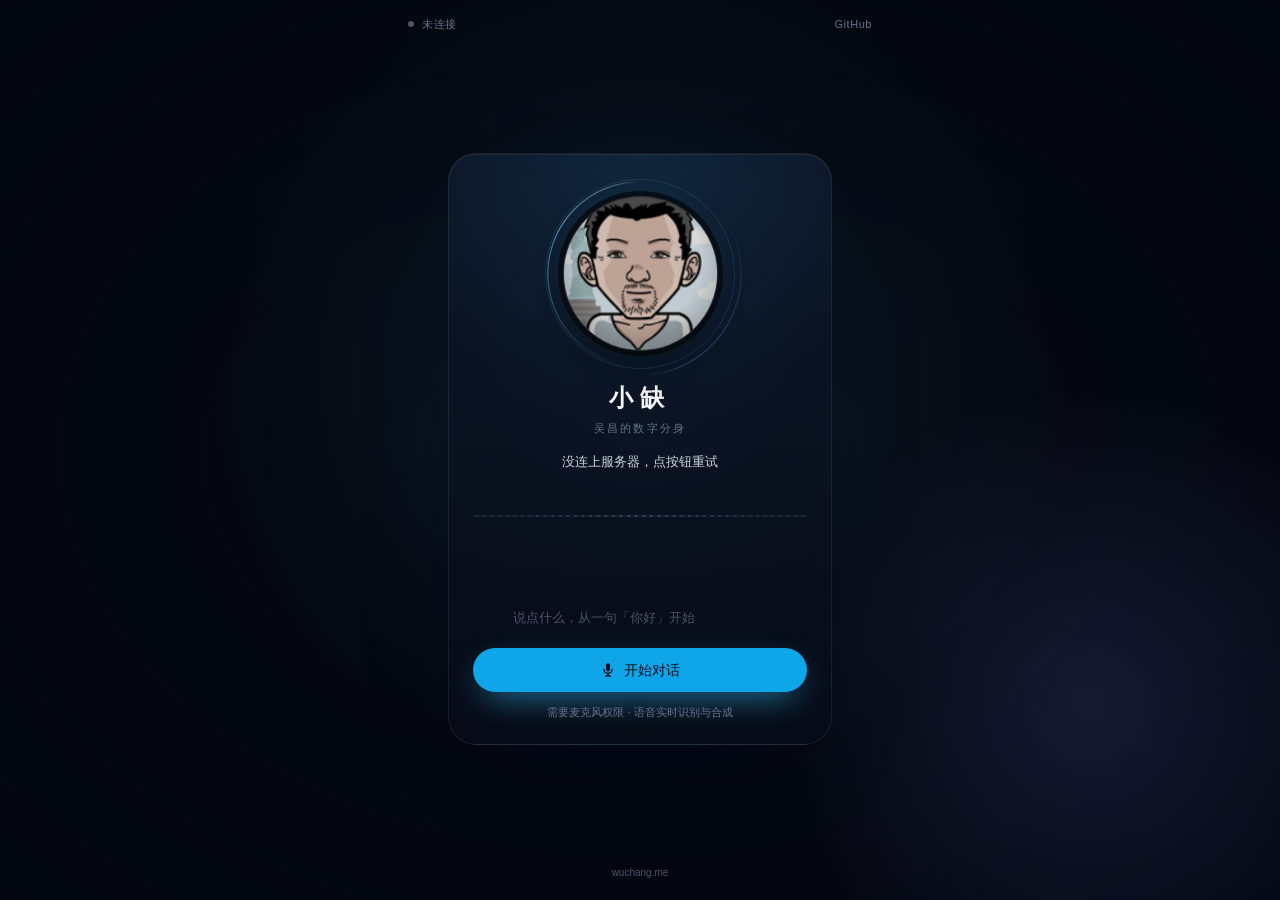
==== index.html @ cbd734ae "feat: 首页改成"数字分身"页（头像 + 波纹 + 持续监听） 按新的定位重做首页：打开就能和我说话，不再有 Live2D、摄像头和设置面板。  - 头像 + 实时波纹：头像外圈随音量呼吸发光，下" ====
<!DOCTYPE html>
<html lang="zh-CN">

<head>
    <meta charset="UTF-8">
    <meta name="viewport" content="width=device-width, initial-scale=1.0, viewport-fit=cover">
    <title>小缺 · 吴昌的数字分身</title>
    <meta name="description" content="吴昌的数字分身小缺：打开网页就能直接说话，实时语音识别 + 大模型 + 语音合成。">
    <meta name="theme-color" content="#05080f">
    <meta name="color-scheme" content="dark">

    <!-- 分享卡片 -->
    <meta property="og:type" content="website">
    <meta property="og:title" content="小缺 · 吴昌的数字分身">
    <meta property="og:description" content="打开就能说话：实时语音识别、大模型回答、克隆音色回复。">
    <meta property="og:image" content="assets/avatar@512.png">

    <link rel="icon" href="favicon.ico">
    <!-- Tailwind（本地编译产物，不依赖 CDN；源样式见 css/twin.src.css） -->
    <link rel="stylesheet" href="css/twin.css?v=1">
</head>

<body class="min-h-dvh overflow-y-auto bg-[#05080f] font-sans text-slate-200 antialiased" data-state="offline">

    <!-- 背景极光 -->
    <div class="aurora" aria-hidden="true">
        <div class="aurora-vignette"></div>
    </div>

    <main class="relative mx-auto flex min-h-dvh w-full max-w-lg flex-col px-5 pb-5 pt-4">

        <!-- 顶栏：连接状态 + 仓库入口 -->
        <header class="flex w-full items-center justify-between px-1 text-[11px] tracking-wider text-slate-500">
            <span class="inline-flex items-center gap-2">
                <span class="pill-dot h-1.5 w-1.5 rounded-full"></span>
                <span id="pillText">未连接</span>
            </span>
            <a href="https://github.com/changwu/wuchang-online" target="_blank" rel="noopener"
                class="transition-colors hover:text-slate-300">GitHub</a>
        </header>

        <!-- 主体 -->
        <div class="flex flex-1 items-center justify-center py-5">
            <section class="card flex w-full max-w-sm flex-col items-center">

                <!-- 头像 + 波纹环 -->
                <div id="stage" class="orb">
                    <div class="orb-halo"></div>
                    <div class="orb-ring orb-ring-a"></div>
                    <div class="orb-ring orb-ring-b"></div>
                    <div class="orb-face">
                        <img id="avatar" src="assets/avatar.png" srcset="assets/avatar.png 1x, assets/avatar@512.png 2x"
                            alt="小缺的头像" width="512" height="512" decoding="async">
                    </div>
                </div>

                <!-- 名字 + 状态 -->
                <div class="mt-5 text-center">
                    <h1 class="text-[1.5rem] font-semibold leading-none tracking-[0.3em] text-slate-50">小缺</h1>
                    <p class="mt-2.5 text-[11px] tracking-[0.2em] text-slate-500">吴昌的数字分身</p>
                    <p id="status" aria-live="polite"
                        class="mt-4 min-h-[1.25rem] text-[13px] leading-5 text-slate-300">点下面的按钮，开始和我说话</p>
                </div>

                <!-- 波纹（实时音量） -->
                <canvas id="wave" class="mt-5 h-12 w-full" aria-hidden="true"></canvas>

                <!-- 最近几轮对话（固定高度，避免对话时页面跳动） -->
                <div id="transcript"
                    class="mt-4 flex h-[4.5rem] w-full flex-col justify-end gap-1.5 overflow-hidden text-[13px] leading-5">
                </div>

                <!-- 主按钮 -->
                <button id="btnMain" type="button" class="btn btn-start mt-5 w-full" aria-pressed="false">
                    <svg id="icoMic" class="h-4 w-4" viewBox="0 0 24 24" fill="currentColor" aria-hidden="true">
                        <path
                            d="M12 2a3 3 0 0 1 3 3v6a3 3 0 0 1-6 0V5a3 3 0 0 1 3-3Zm7 9a1 1 0 1 0-2 0 5 5 0 0 1-10 0 1 1 0 1 0-2 0 7 7 0 0 0 6 6.92V20H8.5a1 1 0 0 0 0 2h7a1 1 0 0 0 0-2H13v-2.08A7 7 0 0 0 19 11Z" />
                    </svg>
                    <svg id="icoStop" class="hidden h-4 w-4" viewBox="0 0 24 24" fill="currentColor" aria-hidden="true">
                        <path d="M7 7h10v10H7z" />
                    </svg>
                    <span id="btnLabel">开始对话</span>
                </button>

                <p id="hint" class="mt-3 text-center text-[11px] leading-4 text-slate-500">
                    需要麦克风权限 · 语音实时识别与合成
                </p>
            </section>
        </div>

        <!-- 页脚 -->
        <footer class="flex items-center justify-center gap-2.5 text-[10px] text-slate-600">
            <a id="devLinks" href="diagnostics.html" class="hidden transition-colors hover:text-slate-400">部署自检</a>
            <span id="devSep" class="hidden" aria-hidden="true">·</span>
            <a id="devStandalone" href="standalone/" class="hidden transition-colors hover:text-slate-400">单文件版</a>
            <span id="devSep2" class="hidden" aria-hidden="true">·</span>
            <span>wuchang.me</span>
        </footer>
    </main>

    <noscript>
        <p class="fixed inset-x-0 bottom-0 bg-slate-900 p-3 text-center text-xs text-slate-300">
            这个页面需要 JavaScript 才能使用麦克风。
        </p>
    </noscript>

    <!-- Opus 编解码（小智协议上行/下行都是 Opus） -->
    <script src="js/utils/libopus.js?v=1"></script>
    <!-- 主逻辑 -->
    <script src="js/twin.js?v=1"></script>
</body>

</html>
---- css/twin.css ----
*,:after,:before{--tw-border-spacing-x:0;--tw-border-spacing-y:0;--tw-translate-x:0;--tw-translate-y:0;--tw-rotate:0;--tw-skew-x:0;--tw-skew-y:0;--tw-scale-x:1;--tw-scale-y:1;--tw-pan-x: ;--tw-pan-y: ;--tw-pinch-zoom: ;--tw-scroll-snap-strictness:proximity;--tw-gradient-from-position: ;--tw-gradient-via-position: ;--tw-gradient-to-position: ;--tw-ordinal: ;--tw-slashed-zero: ;--tw-numeric-figure: ;--tw-numeric-spacing: ;--tw-numeric-fraction: ;--tw-ring-inset: ;--tw-ring-offset-width:0px;--tw-ring-offset-color:#fff;--tw-ring-color:rgba(59,130,246,.5);--tw-ring-offset-shadow:0 0 #0000;--tw-ring-shadow:0 0 #0000;--tw-shadow:0 0 #0000;--tw-shadow-colored:0 0 #0000;--tw-blur: ;--tw-brightness: ;--tw-contrast: ;--tw-grayscale: ;--tw-hue-rotate: ;--tw-invert: ;--tw-saturate: ;--tw-sepia: ;--tw-drop-shadow: ;--tw-backdrop-blur: ;--tw-backdrop-brightness: ;--tw-backdrop-contrast: ;--tw-backdrop-grayscale: ;--tw-backdrop-hue-rotate: ;--tw-backdrop-invert: ;--tw-backdrop-opacity: ;--tw-backdrop-saturate: ;--tw-backdrop-sepia: ;--tw-contain-size: ;--tw-contain-layout: ;--tw-contain-paint: ;--tw-contain-style: }::backdrop{--tw-border-spacing-x:0;--tw-border-spacing-y:0;--tw-translate-x:0;--tw-translate-y:0;--tw-rotate:0;--tw-skew-x:0;--tw-skew-y:0;--tw-scale-x:1;--tw-scale-y:1;--tw-pan-x: ;--tw-pan-y: ;--tw-pinch-zoom: ;--tw-scroll-snap-strictness:proximity;--tw-gradient-from-position: ;--tw-gradient-via-position: ;--tw-gradient-to-position: ;--tw-ordinal: ;--tw-slashed-zero: ;--tw-numeric-figure: ;--tw-numeric-spacing: ;--tw-numeric-fraction: ;--tw-ring-inset: ;--tw-ring-offset-width:0px;--tw-ring-offset-color:#fff;--tw-ring-color:rgba(59,130,246,.5);--tw-ring-offset-shadow:0 0 #0000;--tw-ring-shadow:0 0 #0000;--tw-shadow:0 0 #0000;--tw-shadow-colored:0 0 #0000;--tw-blur: ;--tw-brightness: ;--tw-contrast: ;--tw-grayscale: ;--tw-hue-rotate: ;--tw-invert: ;--tw-saturate: ;--tw-sepia: ;--tw-drop-shadow: ;--tw-backdrop-blur: ;--tw-backdrop-brightness: ;--tw-backdrop-contrast: ;--tw-backdrop-grayscale: ;--tw-backdrop-hue-rotate: ;--tw-backdrop-invert: ;--tw-backdrop-opacity: ;--tw-backdrop-saturate: ;--tw-backdrop-sepia: ;--tw-contain-size: ;--tw-contain-layout: ;--tw-contain-paint: ;--tw-contain-style: }

/*! tailwindcss v3.4.17 | MIT License | https://tailwindcss.com*/*,:after,:before{box-sizing:border-box;border:0 solid #e5e7eb}:after,:before{--tw-content:""}:host,html{line-height:1.5;-webkit-text-size-adjust:100%;-moz-tab-size:4;-o-tab-size:4;tab-size:4;font-family:-apple-system,BlinkMacSystemFont,Segoe UI,Roboto,PingFang SC,Hiragino Sans GB,Microsoft YaHei,Noto Sans SC,sans-serif;font-feature-settings:normal;font-variation-settings:normal;-webkit-tap-highlight-color:transparent}body{margin:0;line-height:inherit}hr{height:0;color:inherit;border-top-width:1px}abbr:where([title]){-webkit-text-decoration:underline dotted;text-decoration:underline dotted}h1,h2,h3,h4,h5,h6{font-size:inherit;font-weight:inherit}a{color:inherit;text-decoration:inherit}b,strong{font-weight:bolder}code,kbd,pre,samp{font-family:ui-monospace,SFMono-Regular,Menlo,Monaco,Consolas,Liberation Mono,Courier New,monospace;font-feature-settings:normal;font-variation-settings:normal;font-size:1em}small{font-size:80%}sub,sup{font-size:75%;line-height:0;position:relative;vertical-align:baseline}sub{bottom:-.25em}sup{top:-.5em}table{text-indent:0;border-color:inherit;border-collapse:collapse}button,input,optgroup,select,textarea{font-family:inherit;font-feature-settings:inherit;font-variation-settings:inherit;font-size:100%;font-weight:inherit;line-height:inherit;letter-spacing:inherit;color:inherit;margin:0;padding:0}button,select{text-transform:none}button,input:where([type=button]),input:where([type=reset]),input:where([type=submit]){-webkit-appearance:button;background-color:transparent;background-image:none}:-moz-focusring{outline:auto}:-moz-ui-invalid{box-shadow:none}progress{vertical-align:baseline}::-webkit-inner-spin-button,::-webkit-outer-spin-button{height:auto}[type=search]{-webkit-appearance:textfield;outline-offset:-2px}::-webkit-search-decoration{-webkit-appearance:none}::-webkit-file-upload-button{-webkit-appearance:button;font:inherit}summary{display:list-item}blockquote,dd,dl,figure,h1,h2,h3,h4,h5,h6,hr,p,pre{margin:0}fieldset{margin:0}fieldset,legend{padding:0}menu,ol,ul{list-style:none;margin:0;padding:0}dialog{padding:0}textarea{resize:vertical}input::-moz-placeholder,textarea::-moz-placeholder{opacity:1;color:#9ca3af}input::placeholder,textarea::placeholder{opacity:1;color:#9ca3af}[role=button],button{cursor:pointer}:disabled{cursor:default}audio,canvas,embed,iframe,img,object,svg,video{display:block;vertical-align:middle}img,video{max-width:100%;height:auto}[hidden]:where(:not([hidden=until-found])){display:none}.fixed{position:fixed}.relative{position:relative}.inset-x-0{left:0;right:0}.bottom-0{bottom:0}.mx-auto{margin-left:auto;margin-right:auto}.mt-0\.5{margin-top:.125rem}.mt-2\.5{margin-top:.625rem}.mt-3{margin-top:.75rem}.mt-4{margin-top:1rem}.mt-5{margin-top:1.25rem}.line-clamp-2{overflow:hidden;display:-webkit-box;-webkit-box-orient:vertical;-webkit-line-clamp:2}.flex{display:flex}.inline-flex{display:inline-flex}.hidden{display:none}.h-1\.5{height:.375rem}.h-12{height:3rem}.h-4{height:1rem}.h-\[4\.5rem\]{height:4.5rem}.min-h-\[1\.25rem\]{min-height:1.25rem}.min-h-dvh{min-height:100dvh}.w-1\.5{width:.375rem}.w-4{width:1rem}.w-8{width:2rem}.w-full{width:100%}.max-w-lg{max-width:32rem}.max-w-sm{max-width:24rem}.flex-1{flex:1 1 0%}.shrink-0{flex-shrink:0}.resize{resize:both}.flex-col{flex-direction:column}.items-start{align-items:flex-start}.items-center{align-items:center}.justify-end{justify-content:flex-end}.justify-center{justify-content:center}.justify-between{justify-content:space-between}.gap-1\.5{gap:.375rem}.gap-2{gap:.5rem}.gap-2\.5{gap:.625rem}.overflow-hidden{overflow:hidden}.overflow-y-auto{overflow-y:auto}.rounded-full{border-radius:9999px}.bg-\[\#05080f\]{--tw-bg-opacity:1;background-color:rgb(5 8 15/var(--tw-bg-opacity,1))}.bg-slate-900{--tw-bg-opacity:1;background-color:rgb(15 23 42/var(--tw-bg-opacity,1))}.p-3{padding:.75rem}.px-1{padding-left:.25rem;padding-right:.25rem}.px-5{padding-left:1.25rem;padding-right:1.25rem}.py-5{padding-top:1.25rem}.pb-5,.py-5{padding-bottom:1.25rem}.pt-4{padding-top:1rem}.text-center{text-align:center}.font-sans{font-family:-apple-system,BlinkMacSystemFont,Segoe UI,Roboto,PingFang SC,Hiragino Sans GB,Microsoft YaHei,Noto Sans SC,sans-serif}.text-\[1\.5rem\]{font-size:1.5rem}.text-\[10px\]{font-size:10px}.text-\[11px\]{font-size:11px}.text-\[13px\]{font-size:13px}.text-xs{font-size:.75rem;line-height:1rem}.font-semibold{font-weight:600}.leading-4{line-height:1rem}.leading-5{line-height:1.25rem}.leading-none{line-height:1}.tracking-\[0\.2em\]{letter-spacing:.2em}.tracking-\[0\.3em\]{letter-spacing:.3em}.tracking-wider{letter-spacing:.05em}.tracking-widest{letter-spacing:.1em}.text-sky-300\/70{color:rgba(125,211,252,.7)}.text-sky-50\/90{color:rgba(240,249,255,.9)}.text-slate-200{--tw-text-opacity:1;color:rgb(226 232 240/var(--tw-text-opacity,1))}.text-slate-300{--tw-text-opacity:1;color:rgb(203 213 225/var(--tw-text-opacity,1))}.text-slate-400{--tw-text-opacity:1;color:rgb(148 163 184/var(--tw-text-opacity,1))}.text-slate-50{--tw-text-opacity:1;color:rgb(248 250 252/var(--tw-text-opacity,1))}.text-slate-500{--tw-text-opacity:1;color:rgb(100 116 139/var(--tw-text-opacity,1))}.text-slate-600{--tw-text-opacity:1;color:rgb(71 85 105/var(--tw-text-opacity,1))}.antialiased{-webkit-font-smoothing:antialiased;-moz-osx-font-smoothing:grayscale}.transition-colors{transition-property:color,background-color,border-color,text-decoration-color,fill,stroke;transition-timing-function:cubic-bezier(.4,0,.2,1);transition-duration:.15s}:root{--level:0;color-scheme:dark}body,html{height:100%}body{background-color:#05080f}.aurora{position:fixed;inset:0;z-index:-10;overflow:hidden;pointer-events:none}.aurora:before{content:"";position:absolute;left:50%;top:-30%;width:100vmax;height:100vmax;transform:translateX(-50%);background:radial-gradient(circle closest-side,rgba(56,189,248,.17),rgba(56,189,248,.05) 42%,transparent 68%)}.aurora:after{content:"";position:absolute;right:-25%;bottom:-35%;width:80vmax;height:80vmax;background:radial-gradient(circle closest-side,rgba(129,140,248,.14),transparent 62%)}.aurora-vignette{position:absolute;inset:0;background:radial-gradient(ellipse at center,transparent 0,rgba(3,7,18,.55) 70%,rgba(3,7,18,.9) 100%)}.card{border-radius:1.75rem;padding:1.75rem 1.5rem 1.5rem;border:1px solid hsla(0,0%,100%,.08);background:radial-gradient(120% 70% at 50% 0,rgba(56,189,248,.1),transparent 62%),linear-gradient(180deg,rgba(15,23,42,.72),rgba(7,12,24,.9));box-shadow:0 40px 90px -50px #020617,inset 0 1px 0 hsla(0,0%,100%,.06)}.card,.orb{position:relative}.orb{display:grid;place-items:center;width:clamp(7rem,22vh,11.5rem);aspect-ratio:1;flex:none}.orb-halo{position:absolute;inset:-30%;pointer-events:none;background:radial-gradient(circle closest-side,rgba(56,189,248,.45),rgba(56,189,248,.12) 52%,transparent 72%);filter:blur(20px);opacity:calc(.34 + var(--level)*.55);transform:scale(calc(.9 + var(--level)*.24));transition:opacity .25s linear,transform .25s linear}.orb-face,.orb-halo{border-radius:9999px}.orb-face{position:relative;width:84%;aspect-ratio:1;overflow:hidden;border:1px solid hsla(0,0%,100%,.16);background:#0b1424;box-shadow:0 0 0 5px rgba(5,8,15,.75),0 18px 50px -14px rgba(2,6,23,.95),0 0 calc(30px + var(--level)*80px) calc(var(--level)*8px) rgba(56,189,248,calc(.12 + var(--level)*.32));transform:scale(calc(1 + var(--level)*.045));transition:transform .12s linear,box-shadow .25s linear}.orb-face img{display:block;width:100%;height:100%;-o-object-fit:cover;object-fit:cover;-webkit-user-select:none;-moz-user-select:none;user-select:none;-webkit-user-drag:none}.orb-face:after{content:"";inset:0;background:radial-gradient(circle at 50% 42%,transparent 52%,rgba(5,8,15,.42) 100%)}.orb-face:after,.orb-ring{position:absolute;border-radius:9999px;pointer-events:none}.orb-ring{-webkit-mask:radial-gradient(farthest-side,transparent calc(100% - 2px),#000 calc(100% - 1px));mask:radial-gradient(farthest-side,transparent calc(100% - 2px),#000 calc(100% - 1px))}.orb-ring-a{inset:-1px;background:conic-gradient(from 0deg,transparent 0 52%,rgba(125,211,252,.95) 84%,rgba(186,230,253,.5) 96%,transparent 100%);opacity:.62;animation:orb-spin 9s linear infinite}.orb-ring-b{inset:-.65rem;background:conic-gradient(from 180deg,transparent 0 64%,rgba(129,140,248,.85) 92%,transparent 100%);opacity:.4;animation:orb-spin 16s linear infinite reverse}.orb:after{content:"";position:absolute;inset:-3px;border-radius:9999px;border:1px solid rgba(125,211,252,.12);pointer-events:none}@keyframes orb-spin{to{transform:rotate(1turn)}}body[data-state=offline] .orb-face{filter:grayscale(.35) brightness(.85)}body[data-state=offline] .orb-halo{opacity:.12}body[data-state=connecting] .orb-ring-a{animation-duration:1.5s;opacity:.9}body[data-state=connecting] .orb-ring-b{animation-duration:3s;opacity:.5}body[data-state=ready] .orb-ring-a{animation-duration:14s}body[data-state=listening] .orb-ring-a{animation-duration:12s;opacity:.6}body[data-state=hearing] .orb-ring-a{animation-duration:3.2s;opacity:.95}body[data-state=thinking] .orb-ring-a{animation-duration:1.1s;opacity:.95}body[data-state=thinking] .orb-ring-b{animation-duration:2.4s;opacity:.6}body[data-state=talking] .orb-ring-a{animation-duration:2.4s;opacity:1}body[data-state=talking] .orb-ring-b{animation-duration:6s;opacity:.5}body[data-state=error] .orb-ring-a,body[data-state=error] .orb-ring-b{opacity:.15}.pill-dot{background-color:#475569;transition:background-color .3s}body[data-state=connecting] .pill-dot{background-color:#fbbf24;animation:pill-blink 1.2s ease-in-out infinite}body[data-state=hearing] .pill-dot,body[data-state=listening] .pill-dot,body[data-state=ready] .pill-dot,body[data-state=talking] .pill-dot{background-color:#34d399}body[data-state=thinking] .pill-dot{background-color:#38bdf8;animation:pill-blink 1s ease-in-out infinite}body[data-state=error] .pill-dot{background-color:#f87171}@keyframes pill-blink{50%{opacity:.25}}.btn{display:inline-flex;-webkit-user-select:none;-moz-user-select:none;user-select:none;align-items:center;justify-content:center;gap:.5rem;border-radius:9999px;padding:.75rem 1.75rem;font-size:.875rem;line-height:1.25rem;font-weight:500;transition-property:color,background-color,border-color,text-decoration-color,fill,stroke,opacity,box-shadow,transform,filter,-webkit-backdrop-filter;transition-property:color,background-color,border-color,text-decoration-color,fill,stroke,opacity,box-shadow,transform,filter,backdrop-filter;transition-property:color,background-color,border-color,text-decoration-color,fill,stroke,opacity,box-shadow,transform,filter,backdrop-filter,-webkit-backdrop-filter;transition-timing-function:cubic-bezier(.4,0,.2,1);transition-duration:.15s}.btn:focus-visible{outline:2px solid rgba(56,189,248,.9);outline-offset:3px}.btn[disabled]{opacity:.45;pointer-events:none}.btn-start{background:#0ea5e9;color:#041020;box-shadow:0 12px 34px -12px rgba(56,189,248,.85)}.btn-start:hover{background:#38bdf8}.btn-start:active{transform:scale(.97)}.btn-end{background:hsla(0,0%,100%,.05);color:#cbd5e1;box-shadow:inset 0 0 0 1px hsla(0,0%,100%,.14)}.btn-end:hover{background:hsla(0,0%,100%,.1);color:#fff}.btn-end:active{transform:scale(.97)}.t-row{animation:row-in .3s cubic-bezier(.22,.61,.36,1) both}@keyframes row-in{0%{opacity:0;transform:translateY(6px)}to{opacity:1;transform:none}}.wrap-any{overflow-wrap:anywhere}#wave{display:block;touch-action:none}#debug-panel{position:fixed;bottom:.75rem;left:.75rem;z-index:50;max-height:10rem;width:min(28rem,calc(100vw - 1.5rem));overflow:auto;border-radius:.5rem;background-color:rgba(2,6,23,.85);padding:.5rem;font-family:ui-monospace,SFMono-Regular,Menlo,Monaco,Consolas,Liberation Mono,Courier New,monospace;font-size:10px;line-height:1rem;--tw-text-opacity:1;color:rgb(148 163 184/var(--tw-text-opacity,1));--tw-ring-offset-shadow:var(--tw-ring-inset) 0 0 0 var(--tw-ring-offset-width) var(--tw-ring-offset-color);--tw-ring-shadow:var(--tw-ring-inset) 0 0 0 calc(1px + var(--tw-ring-offset-width)) var(--tw-ring-color);box-shadow:var(--tw-ring-offset-shadow),var(--tw-ring-shadow),var(--tw-shadow,0 0 #0000);--tw-ring-color:hsla(0,0%,100%,.1)}@media (prefers-reduced-motion:reduce){.orb-face,.orb-halo,.orb-ring-a,.orb-ring-b,.pill-dot,.t-row{animation:none!important;transition:none!important}}.hover\:text-slate-300:hover{--tw-text-opacity:1;color:rgb(203 213 225/var(--tw-text-opacity,1))}.hover\:text-slate-400:hover{--tw-text-opacity:1;color:rgb(148 163 184/var(--tw-text-opacity,1))}
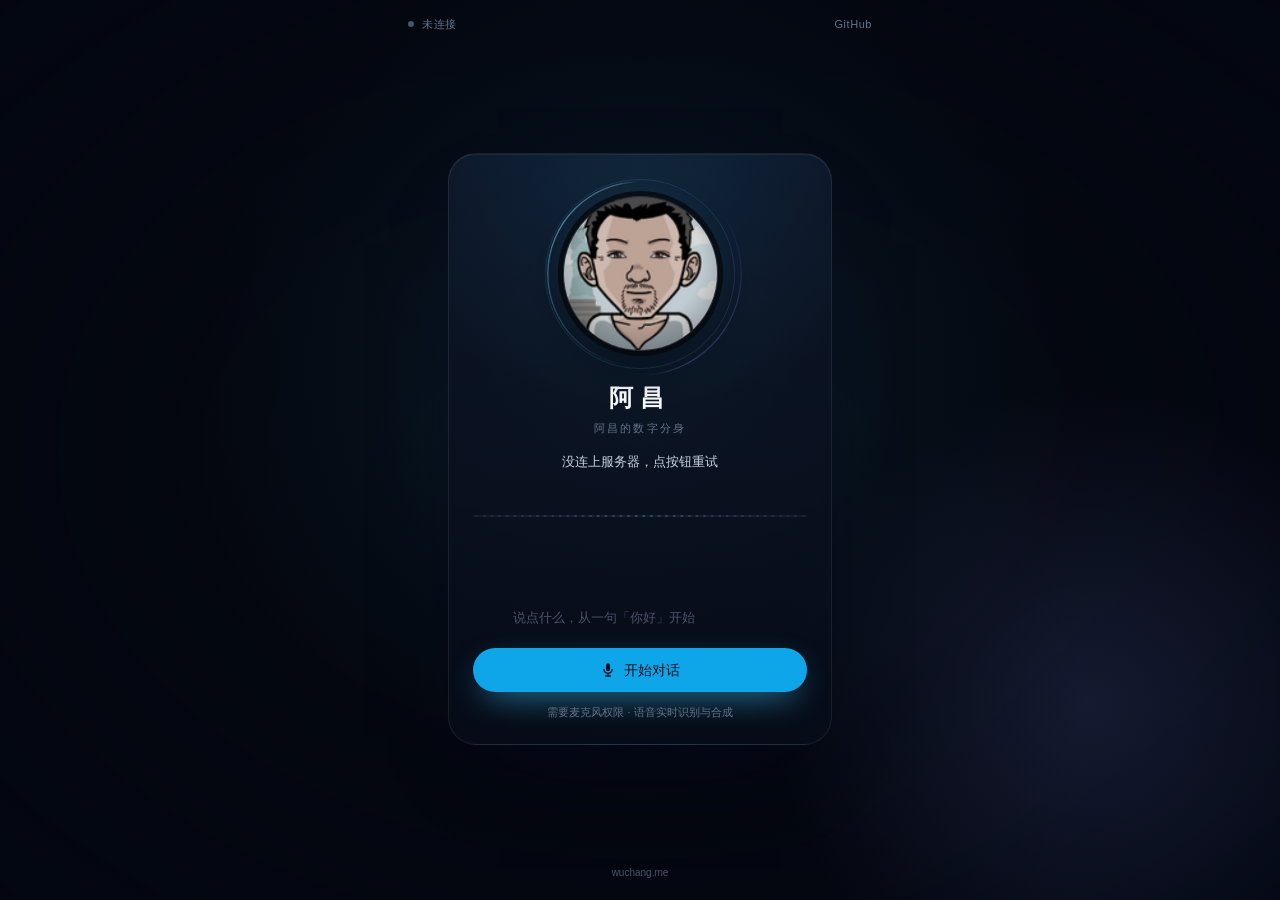
==== commit 50d4e8c1: "refactor: 站点改名为「阿昌」，不再出现真实姓名 - 首页标题/副标题/头像 alt/分享卡片统一成「阿昌」（原来是「小缺 · 吴昌的数字分身」） - 去掉页面里的真实姓名，只用「阿昌」 - " ====
--- a/index.html
+++ b/index.html
@@ -4,14 +4,14 @@
 <head>
     <meta charset="UTF-8">
     <meta name="viewport" content="width=device-width, initial-scale=1.0, viewport-fit=cover">
-    <title>小缺 · 吴昌的数字分身</title>
-    <meta name="description" content="吴昌的数字分身小缺：打开网页就能直接说话，实时语音识别 + 大模型 + 语音合成。">
+    <title>阿昌 · 数字分身</title>
+    <meta name="description" content="阿昌的数字分身：打开网页就能直接说话，实时语音识别 + 大模型 + 语音合成。">
     <meta name="theme-color" content="#05080f">
     <meta name="color-scheme" content="dark">
 
     <!-- 分享卡片 -->
     <meta property="og:type" content="website">
-    <meta property="og:title" content="小缺 · 吴昌的数字分身">
+    <meta property="og:title" content="阿昌 · 数字分身">
     <meta property="og:description" content="打开就能说话：实时语音识别、大模型回答、克隆音色回复。">
     <meta property="og:image" content="assets/avatar@512.png">
 
@@ -50,14 +50,14 @@
                     <div class="orb-ring orb-ring-b"></div>
                     <div class="orb-face">
                         <img id="avatar" src="assets/avatar.png" srcset="assets/avatar.png 1x, assets/avatar@512.png 2x"
-                            alt="小缺的头像" width="512" height="512" decoding="async">
+                            alt="阿昌的头像" width="512" height="512" decoding="async">
                     </div>
                 </div>
 
                 <!-- 名字 + 状态 -->
                 <div class="mt-5 text-center">
-                    <h1 class="text-[1.5rem] font-semibold leading-none tracking-[0.3em] text-slate-50">小缺</h1>
-                    <p class="mt-2.5 text-[11px] tracking-[0.2em] text-slate-500">吴昌的数字分身</p>
+                    <h1 class="text-[1.5rem] font-semibold leading-none tracking-[0.3em] text-slate-50">阿昌</h1>
+                    <p class="mt-2.5 text-[11px] tracking-[0.2em] text-slate-500">阿昌的数字分身</p>
                     <p id="status" aria-live="polite"
                         class="mt-4 min-h-[1.25rem] text-[13px] leading-5 text-slate-300">点下面的按钮，开始和我说话</p>
                 </div>
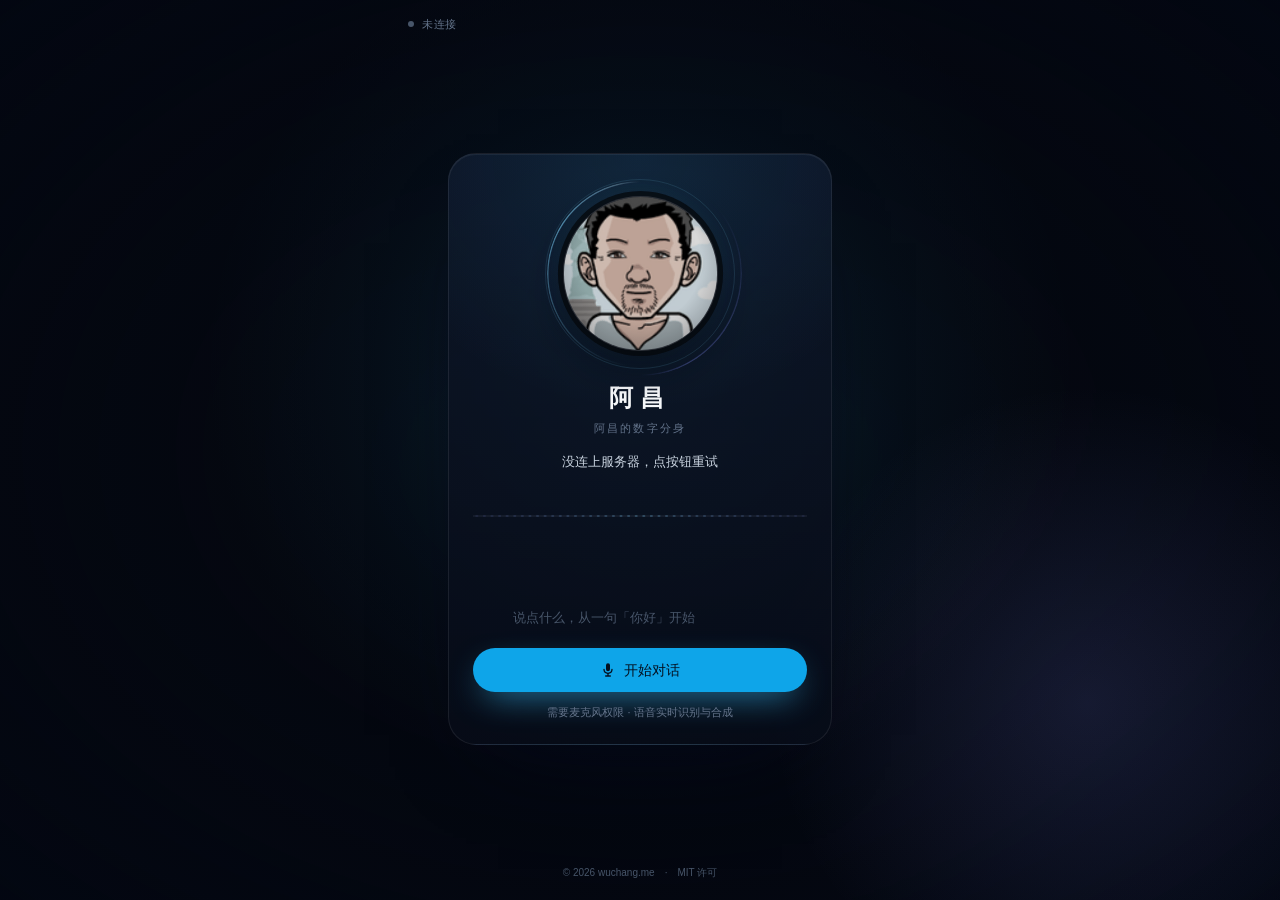
==== commit bbbd5047: "style(index): 去掉右上角 GitHub 入口，页脚加版权与许可信息 - 顶栏只保留连接状态，不再暴露仓库地址 - 页脚由「wuchang.me」改为「© 2026 wuchang.me " ====
--- a/index.html
+++ b/index.html
@@ -29,14 +29,12 @@
 
     <main class="relative mx-auto flex min-h-dvh w-full max-w-lg flex-col px-5 pb-5 pt-4">
 
-        <!-- 顶栏：连接状态 + 仓库入口 -->
+        <!-- 顶栏：连接状态 -->
         <header class="flex w-full items-center justify-between px-1 text-[11px] tracking-wider text-slate-500">
             <span class="inline-flex items-center gap-2">
                 <span class="pill-dot h-1.5 w-1.5 rounded-full"></span>
                 <span id="pillText">未连接</span>
             </span>
-            <a href="https://github.com/changwu/wuchang-online" target="_blank" rel="noopener"
-                class="transition-colors hover:text-slate-300">GitHub</a>
         </header>
 
         <!-- 主体 -->
@@ -88,13 +86,15 @@
             </section>
         </div>
 
-        <!-- 页脚 -->
+        <!-- 页脚：版权与许可（上游归属见 NOTICE.md） -->
         <footer class="flex items-center justify-center gap-2.5 text-[10px] text-slate-600">
             <a id="devLinks" href="diagnostics.html" class="hidden transition-colors hover:text-slate-400">部署自检</a>
             <span id="devSep" class="hidden" aria-hidden="true">·</span>
             <a id="devStandalone" href="standalone/" class="hidden transition-colors hover:text-slate-400">单文件版</a>
             <span id="devSep2" class="hidden" aria-hidden="true">·</span>
-            <span>wuchang.me</span>
+            <span>&copy; 2026 wuchang.me</span>
+            <span aria-hidden="true">·</span>
+            <span>MIT 许可</span>
         </footer>
     </main>
 
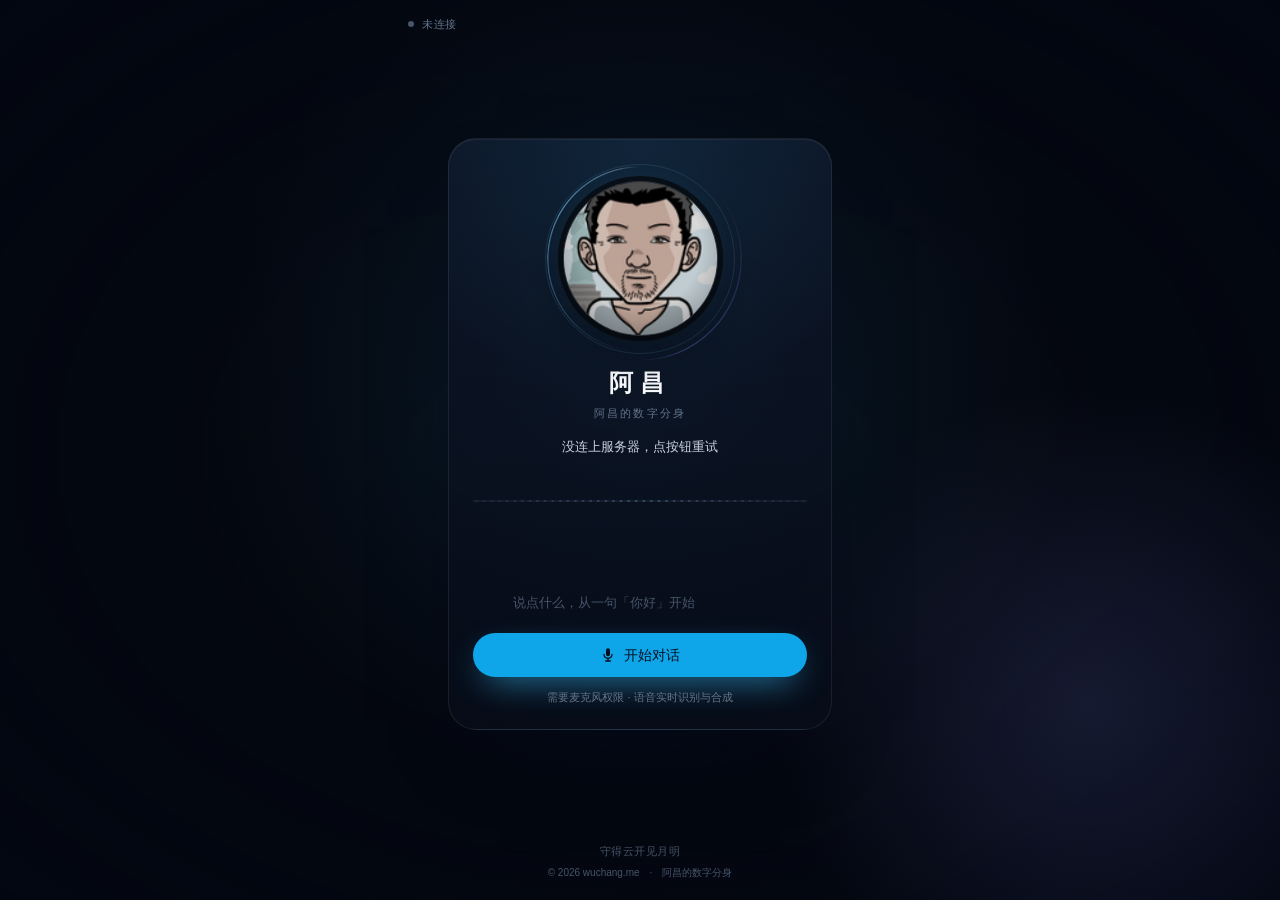
==== commit 93733f09: "feat(index): 页脚改为站点署名，底部加一句轮换的禅语 - 页脚「MIT 许可」改为「阿昌的数字分身」，许可与上游归属仍见   NOTICE.md / LICENSE - 新增底部一行禅语（" ====
--- a/index.html
+++ b/index.html
@@ -86,7 +86,11 @@
             </section>
         </div>
 
-        <!-- 页脚：版权与许可（上游归属见 NOTICE.md） -->
+        <!-- 一句禅语：安静时缓慢轮换，通话中不打扰 -->
+        <p id="zen"
+            class="mt-2 text-center text-[11px] leading-4 tracking-wider text-slate-600">日日是好日</p>
+
+        <!-- 页脚：站点署名（许可与上游归属见 NOTICE.md / LICENSE） -->
         <footer class="flex items-center justify-center gap-2.5 text-[10px] text-slate-600">
             <a id="devLinks" href="diagnostics.html" class="hidden transition-colors hover:text-slate-400">部署自检</a>
             <span id="devSep" class="hidden" aria-hidden="true">·</span>
@@ -94,7 +98,7 @@
             <span id="devSep2" class="hidden" aria-hidden="true">·</span>
             <span>&copy; 2026 wuchang.me</span>
             <span aria-hidden="true">·</span>
-            <span>MIT 许可</span>
+            <span>阿昌的数字分身</span>
         </footer>
     </main>
 
@@ -106,6 +110,8 @@
 
     <!-- Opus 编解码（小智协议上行/下行都是 Opus） -->
     <script src="js/utils/libopus.js?v=1"></script>
+    <!-- 一句禅语（纯展示，不参与语音链路） -->
+    <script src="js/zen.js?v=1"></script>
     <!-- 主逻辑 -->
     <script src="js/twin.js?v=1"></script>
 </body>
--- a/css/twin.css
+++ b/css/twin.css
@@ -1,3 +1,3 @@
 *,:after,:before{--tw-border-spacing-x:0;--tw-border-spacing-y:0;--tw-translate-x:0;--tw-translate-y:0;--tw-rotate:0;--tw-skew-x:0;--tw-skew-y:0;--tw-scale-x:1;--tw-scale-y:1;--tw-pan-x: ;--tw-pan-y: ;--tw-pinch-zoom: ;--tw-scroll-snap-strictness:proximity;--tw-gradient-from-position: ;--tw-gradient-via-position: ;--tw-gradient-to-position: ;--tw-ordinal: ;--tw-slashed-zero: ;--tw-numeric-figure: ;--tw-numeric-spacing: ;--tw-numeric-fraction: ;--tw-ring-inset: ;--tw-ring-offset-width:0px;--tw-ring-offset-color:#fff;--tw-ring-color:rgba(59,130,246,.5);--tw-ring-offset-shadow:0 0 #0000;--tw-ring-shadow:0 0 #0000;--tw-shadow:0 0 #0000;--tw-shadow-colored:0 0 #0000;--tw-blur: ;--tw-brightness: ;--tw-contrast: ;--tw-grayscale: ;--tw-hue-rotate: ;--tw-invert: ;--tw-saturate: ;--tw-sepia: ;--tw-drop-shadow: ;--tw-backdrop-blur: ;--tw-backdrop-brightness: ;--tw-backdrop-contrast: ;--tw-backdrop-grayscale: ;--tw-backdrop-hue-rotate: ;--tw-backdrop-invert: ;--tw-backdrop-opacity: ;--tw-backdrop-saturate: ;--tw-backdrop-sepia: ;--tw-contain-size: ;--tw-contain-layout: ;--tw-contain-paint: ;--tw-contain-style: }::backdrop{--tw-border-spacing-x:0;--tw-border-spacing-y:0;--tw-translate-x:0;--tw-translate-y:0;--tw-rotate:0;--tw-skew-x:0;--tw-skew-y:0;--tw-scale-x:1;--tw-scale-y:1;--tw-pan-x: ;--tw-pan-y: ;--tw-pinch-zoom: ;--tw-scroll-snap-strictness:proximity;--tw-gradient-from-position: ;--tw-gradient-via-position: ;--tw-gradient-to-position: ;--tw-ordinal: ;--tw-slashed-zero: ;--tw-numeric-figure: ;--tw-numeric-spacing: ;--tw-numeric-fraction: ;--tw-ring-inset: ;--tw-ring-offset-width:0px;--tw-ring-offset-color:#fff;--tw-ring-color:rgba(59,130,246,.5);--tw-ring-offset-shadow:0 0 #0000;--tw-ring-shadow:0 0 #0000;--tw-shadow:0 0 #0000;--tw-shadow-colored:0 0 #0000;--tw-blur: ;--tw-brightness: ;--tw-contrast: ;--tw-grayscale: ;--tw-hue-rotate: ;--tw-invert: ;--tw-saturate: ;--tw-sepia: ;--tw-drop-shadow: ;--tw-backdrop-blur: ;--tw-backdrop-brightness: ;--tw-backdrop-contrast: ;--tw-backdrop-grayscale: ;--tw-backdrop-hue-rotate: ;--tw-backdrop-invert: ;--tw-backdrop-opacity: ;--tw-backdrop-saturate: ;--tw-backdrop-sepia: ;--tw-contain-size: ;--tw-contain-layout: ;--tw-contain-paint: ;--tw-contain-style: }
 
-/*! tailwindcss v3.4.17 | MIT License | https://tailwindcss.com*/*,:after,:before{box-sizing:border-box;border:0 solid #e5e7eb}:after,:before{--tw-content:""}:host,html{line-height:1.5;-webkit-text-size-adjust:100%;-moz-tab-size:4;-o-tab-size:4;tab-size:4;font-family:-apple-system,BlinkMacSystemFont,Segoe UI,Roboto,PingFang SC,Hiragino Sans GB,Microsoft YaHei,Noto Sans SC,sans-serif;font-feature-settings:normal;font-variation-settings:normal;-webkit-tap-highlight-color:transparent}body{margin:0;line-height:inherit}hr{height:0;color:inherit;border-top-width:1px}abbr:where([title]){-webkit-text-decoration:underline dotted;text-decoration:underline dotted}h1,h2,h3,h4,h5,h6{font-size:inherit;font-weight:inherit}a{color:inherit;text-decoration:inherit}b,strong{font-weight:bolder}code,kbd,pre,samp{font-family:ui-monospace,SFMono-Regular,Menlo,Monaco,Consolas,Liberation Mono,Courier New,monospace;font-feature-settings:normal;font-variation-settings:normal;font-size:1em}small{font-size:80%}sub,sup{font-size:75%;line-height:0;position:relative;vertical-align:baseline}sub{bottom:-.25em}sup{top:-.5em}table{text-indent:0;border-color:inherit;border-collapse:collapse}button,input,optgroup,select,textarea{font-family:inherit;font-feature-settings:inherit;font-variation-settings:inherit;font-size:100%;font-weight:inherit;line-height:inherit;letter-spacing:inherit;color:inherit;margin:0;padding:0}button,select{text-transform:none}button,input:where([type=button]),input:where([type=reset]),input:where([type=submit]){-webkit-appearance:button;background-color:transparent;background-image:none}:-moz-focusring{outline:auto}:-moz-ui-invalid{box-shadow:none}progress{vertical-align:baseline}::-webkit-inner-spin-button,::-webkit-outer-spin-button{height:auto}[type=search]{-webkit-appearance:textfield;outline-offset:-2px}::-webkit-search-decoration{-webkit-appearance:none}::-webkit-file-upload-button{-webkit-appearance:button;font:inherit}summary{display:list-item}blockquote,dd,dl,figure,h1,h2,h3,h4,h5,h6,hr,p,pre{margin:0}fieldset{margin:0}fieldset,legend{padding:0}menu,ol,ul{list-style:none;margin:0;padding:0}dialog{padding:0}textarea{resize:vertical}input::-moz-placeholder,textarea::-moz-placeholder{opacity:1;color:#9ca3af}input::placeholder,textarea::placeholder{opacity:1;color:#9ca3af}[role=button],button{cursor:pointer}:disabled{cursor:default}audio,canvas,embed,iframe,img,object,svg,video{display:block;vertical-align:middle}img,video{max-width:100%;height:auto}[hidden]:where(:not([hidden=until-found])){display:none}.fixed{position:fixed}.relative{position:relative}.inset-x-0{left:0;right:0}.bottom-0{bottom:0}.mx-auto{margin-left:auto;margin-right:auto}.mt-0\.5{margin-top:.125rem}.mt-2\.5{margin-top:.625rem}.mt-3{margin-top:.75rem}.mt-4{margin-top:1rem}.mt-5{margin-top:1.25rem}.line-clamp-2{overflow:hidden;display:-webkit-box;-webkit-box-orient:vertical;-webkit-line-clamp:2}.flex{display:flex}.inline-flex{display:inline-flex}.hidden{display:none}.h-1\.5{height:.375rem}.h-12{height:3rem}.h-4{height:1rem}.h-\[4\.5rem\]{height:4.5rem}.min-h-\[1\.25rem\]{min-height:1.25rem}.min-h-dvh{min-height:100dvh}.w-1\.5{width:.375rem}.w-4{width:1rem}.w-8{width:2rem}.w-full{width:100%}.max-w-lg{max-width:32rem}.max-w-sm{max-width:24rem}.flex-1{flex:1 1 0%}.shrink-0{flex-shrink:0}.resize{resize:both}.flex-col{flex-direction:column}.items-start{align-items:flex-start}.items-center{align-items:center}.justify-end{justify-content:flex-end}.justify-center{justify-content:center}.justify-between{justify-content:space-between}.gap-1\.5{gap:.375rem}.gap-2{gap:.5rem}.gap-2\.5{gap:.625rem}.overflow-hidden{overflow:hidden}.overflow-y-auto{overflow-y:auto}.rounded-full{border-radius:9999px}.bg-\[\#05080f\]{--tw-bg-opacity:1;background-color:rgb(5 8 15/var(--tw-bg-opacity,1))}.bg-slate-900{--tw-bg-opacity:1;background-color:rgb(15 23 42/var(--tw-bg-opacity,1))}.p-3{padding:.75rem}.px-1{padding-left:.25rem;padding-right:.25rem}.px-5{padding-left:1.25rem;padding-right:1.25rem}.py-5{padding-top:1.25rem}.pb-5,.py-5{padding-bottom:1.25rem}.pt-4{padding-top:1rem}.text-center{text-align:center}.font-sans{font-family:-apple-system,BlinkMacSystemFont,Segoe UI,Roboto,PingFang SC,Hiragino Sans GB,Microsoft YaHei,Noto Sans SC,sans-serif}.text-\[1\.5rem\]{font-size:1.5rem}.text-\[10px\]{font-size:10px}.text-\[11px\]{font-size:11px}.text-\[13px\]{font-size:13px}.text-xs{font-size:.75rem;line-height:1rem}.font-semibold{font-weight:600}.leading-4{line-height:1rem}.leading-5{line-height:1.25rem}.leading-none{line-height:1}.tracking-\[0\.2em\]{letter-spacing:.2em}.tracking-\[0\.3em\]{letter-spacing:.3em}.tracking-wider{letter-spacing:.05em}.tracking-widest{letter-spacing:.1em}.text-sky-300\/70{color:rgba(125,211,252,.7)}.text-sky-50\/90{color:rgba(240,249,255,.9)}.text-slate-200{--tw-text-opacity:1;color:rgb(226 232 240/var(--tw-text-opacity,1))}.text-slate-300{--tw-text-opacity:1;color:rgb(203 213 225/var(--tw-text-opacity,1))}.text-slate-400{--tw-text-opacity:1;color:rgb(148 163 184/var(--tw-text-opacity,1))}.text-slate-50{--tw-text-opacity:1;color:rgb(248 250 252/var(--tw-text-opacity,1))}.text-slate-500{--tw-text-opacity:1;color:rgb(100 116 139/var(--tw-text-opacity,1))}.text-slate-600{--tw-text-opacity:1;color:rgb(71 85 105/var(--tw-text-opacity,1))}.antialiased{-webkit-font-smoothing:antialiased;-moz-osx-font-smoothing:grayscale}.transition-colors{transition-property:color,background-color,border-color,text-decoration-color,fill,stroke;transition-timing-function:cubic-bezier(.4,0,.2,1);transition-duration:.15s}:root{--level:0;color-scheme:dark}body,html{height:100%}body{background-color:#05080f}.aurora{position:fixed;inset:0;z-index:-10;overflow:hidden;pointer-events:none}.aurora:before{content:"";position:absolute;left:50%;top:-30%;width:100vmax;height:100vmax;transform:translateX(-50%);background:radial-gradient(circle closest-side,rgba(56,189,248,.17),rgba(56,189,248,.05) 42%,transparent 68%)}.aurora:after{content:"";position:absolute;right:-25%;bottom:-35%;width:80vmax;height:80vmax;background:radial-gradient(circle closest-side,rgba(129,140,248,.14),transparent 62%)}.aurora-vignette{position:absolute;inset:0;background:radial-gradient(ellipse at center,transparent 0,rgba(3,7,18,.55) 70%,rgba(3,7,18,.9) 100%)}.card{border-radius:1.75rem;padding:1.75rem 1.5rem 1.5rem;border:1px solid hsla(0,0%,100%,.08);background:radial-gradient(120% 70% at 50% 0,rgba(56,189,248,.1),transparent 62%),linear-gradient(180deg,rgba(15,23,42,.72),rgba(7,12,24,.9));box-shadow:0 40px 90px -50px #020617,inset 0 1px 0 hsla(0,0%,100%,.06)}.card,.orb{position:relative}.orb{display:grid;place-items:center;width:clamp(7rem,22vh,11.5rem);aspect-ratio:1;flex:none}.orb-halo{position:absolute;inset:-30%;pointer-events:none;background:radial-gradient(circle closest-side,rgba(56,189,248,.45),rgba(56,189,248,.12) 52%,transparent 72%);filter:blur(20px);opacity:calc(.34 + var(--level)*.55);transform:scale(calc(.9 + var(--level)*.24));transition:opacity .25s linear,transform .25s linear}.orb-face,.orb-halo{border-radius:9999px}.orb-face{position:relative;width:84%;aspect-ratio:1;overflow:hidden;border:1px solid hsla(0,0%,100%,.16);background:#0b1424;box-shadow:0 0 0 5px rgba(5,8,15,.75),0 18px 50px -14px rgba(2,6,23,.95),0 0 calc(30px + var(--level)*80px) calc(var(--level)*8px) rgba(56,189,248,calc(.12 + var(--level)*.32));transform:scale(calc(1 + var(--level)*.045));transition:transform .12s linear,box-shadow .25s linear}.orb-face img{display:block;width:100%;height:100%;-o-object-fit:cover;object-fit:cover;-webkit-user-select:none;-moz-user-select:none;user-select:none;-webkit-user-drag:none}.orb-face:after{content:"";inset:0;background:radial-gradient(circle at 50% 42%,transparent 52%,rgba(5,8,15,.42) 100%)}.orb-face:after,.orb-ring{position:absolute;border-radius:9999px;pointer-events:none}.orb-ring{-webkit-mask:radial-gradient(farthest-side,transparent calc(100% - 2px),#000 calc(100% - 1px));mask:radial-gradient(farthest-side,transparent calc(100% - 2px),#000 calc(100% - 1px))}.orb-ring-a{inset:-1px;background:conic-gradient(from 0deg,transparent 0 52%,rgba(125,211,252,.95) 84%,rgba(186,230,253,.5) 96%,transparent 100%);opacity:.62;animation:orb-spin 9s linear infinite}.orb-ring-b{inset:-.65rem;background:conic-gradient(from 180deg,transparent 0 64%,rgba(129,140,248,.85) 92%,transparent 100%);opacity:.4;animation:orb-spin 16s linear infinite reverse}.orb:after{content:"";position:absolute;inset:-3px;border-radius:9999px;border:1px solid rgba(125,211,252,.12);pointer-events:none}@keyframes orb-spin{to{transform:rotate(1turn)}}body[data-state=offline] .orb-face{filter:grayscale(.35) brightness(.85)}body[data-state=offline] .orb-halo{opacity:.12}body[data-state=connecting] .orb-ring-a{animation-duration:1.5s;opacity:.9}body[data-state=connecting] .orb-ring-b{animation-duration:3s;opacity:.5}body[data-state=ready] .orb-ring-a{animation-duration:14s}body[data-state=listening] .orb-ring-a{animation-duration:12s;opacity:.6}body[data-state=hearing] .orb-ring-a{animation-duration:3.2s;opacity:.95}body[data-state=thinking] .orb-ring-a{animation-duration:1.1s;opacity:.95}body[data-state=thinking] .orb-ring-b{animation-duration:2.4s;opacity:.6}body[data-state=talking] .orb-ring-a{animation-duration:2.4s;opacity:1}body[data-state=talking] .orb-ring-b{animation-duration:6s;opacity:.5}body[data-state=error] .orb-ring-a,body[data-state=error] .orb-ring-b{opacity:.15}.pill-dot{background-color:#475569;transition:background-color .3s}body[data-state=connecting] .pill-dot{background-color:#fbbf24;animation:pill-blink 1.2s ease-in-out infinite}body[data-state=hearing] .pill-dot,body[data-state=listening] .pill-dot,body[data-state=ready] .pill-dot,body[data-state=talking] .pill-dot{background-color:#34d399}body[data-state=thinking] .pill-dot{background-color:#38bdf8;animation:pill-blink 1s ease-in-out infinite}body[data-state=error] .pill-dot{background-color:#f87171}@keyframes pill-blink{50%{opacity:.25}}.btn{display:inline-flex;-webkit-user-select:none;-moz-user-select:none;user-select:none;align-items:center;justify-content:center;gap:.5rem;border-radius:9999px;padding:.75rem 1.75rem;font-size:.875rem;line-height:1.25rem;font-weight:500;transition-property:color,background-color,border-color,text-decoration-color,fill,stroke,opacity,box-shadow,transform,filter,-webkit-backdrop-filter;transition-property:color,background-color,border-color,text-decoration-color,fill,stroke,opacity,box-shadow,transform,filter,backdrop-filter;transition-property:color,background-color,border-color,text-decoration-color,fill,stroke,opacity,box-shadow,transform,filter,backdrop-filter,-webkit-backdrop-filter;transition-timing-function:cubic-bezier(.4,0,.2,1);transition-duration:.15s}.btn:focus-visible{outline:2px solid rgba(56,189,248,.9);outline-offset:3px}.btn[disabled]{opacity:.45;pointer-events:none}.btn-start{background:#0ea5e9;color:#041020;box-shadow:0 12px 34px -12px rgba(56,189,248,.85)}.btn-start:hover{background:#38bdf8}.btn-start:active{transform:scale(.97)}.btn-end{background:hsla(0,0%,100%,.05);color:#cbd5e1;box-shadow:inset 0 0 0 1px hsla(0,0%,100%,.14)}.btn-end:hover{background:hsla(0,0%,100%,.1);color:#fff}.btn-end:active{transform:scale(.97)}.t-row{animation:row-in .3s cubic-bezier(.22,.61,.36,1) both}@keyframes row-in{0%{opacity:0;transform:translateY(6px)}to{opacity:1;transform:none}}.wrap-any{overflow-wrap:anywhere}#wave{display:block;touch-action:none}#debug-panel{position:fixed;bottom:.75rem;left:.75rem;z-index:50;max-height:10rem;width:min(28rem,calc(100vw - 1.5rem));overflow:auto;border-radius:.5rem;background-color:rgba(2,6,23,.85);padding:.5rem;font-family:ui-monospace,SFMono-Regular,Menlo,Monaco,Consolas,Liberation Mono,Courier New,monospace;font-size:10px;line-height:1rem;--tw-text-opacity:1;color:rgb(148 163 184/var(--tw-text-opacity,1));--tw-ring-offset-shadow:var(--tw-ring-inset) 0 0 0 var(--tw-ring-offset-width) var(--tw-ring-offset-color);--tw-ring-shadow:var(--tw-ring-inset) 0 0 0 calc(1px + var(--tw-ring-offset-width)) var(--tw-ring-color);box-shadow:var(--tw-ring-offset-shadow),var(--tw-ring-shadow),var(--tw-shadow,0 0 #0000);--tw-ring-color:hsla(0,0%,100%,.1)}@media (prefers-reduced-motion:reduce){.orb-face,.orb-halo,.orb-ring-a,.orb-ring-b,.pill-dot,.t-row{animation:none!important;transition:none!important}}.hover\:text-slate-300:hover{--tw-text-opacity:1;color:rgb(203 213 225/var(--tw-text-opacity,1))}.hover\:text-slate-400:hover{--tw-text-opacity:1;color:rgb(148 163 184/var(--tw-text-opacity,1))}+/*! tailwindcss v3.4.17 | MIT License | https://tailwindcss.com*/*,:after,:before{box-sizing:border-box;border:0 solid #e5e7eb}:after,:before{--tw-content:""}:host,html{line-height:1.5;-webkit-text-size-adjust:100%;-moz-tab-size:4;-o-tab-size:4;tab-size:4;font-family:-apple-system,BlinkMacSystemFont,Segoe UI,Roboto,PingFang SC,Hiragino Sans GB,Microsoft YaHei,Noto Sans SC,sans-serif;font-feature-settings:normal;font-variation-settings:normal;-webkit-tap-highlight-color:transparent}body{margin:0;line-height:inherit}hr{height:0;color:inherit;border-top-width:1px}abbr:where([title]){-webkit-text-decoration:underline dotted;text-decoration:underline dotted}h1,h2,h3,h4,h5,h6{font-size:inherit;font-weight:inherit}a{color:inherit;text-decoration:inherit}b,strong{font-weight:bolder}code,kbd,pre,samp{font-family:ui-monospace,SFMono-Regular,Menlo,Monaco,Consolas,Liberation Mono,Courier New,monospace;font-feature-settings:normal;font-variation-settings:normal;font-size:1em}small{font-size:80%}sub,sup{font-size:75%;line-height:0;position:relative;vertical-align:baseline}sub{bottom:-.25em}sup{top:-.5em}table{text-indent:0;border-color:inherit;border-collapse:collapse}button,input,optgroup,select,textarea{font-family:inherit;font-feature-settings:inherit;font-variation-settings:inherit;font-size:100%;font-weight:inherit;line-height:inherit;letter-spacing:inherit;color:inherit;margin:0;padding:0}button,select{text-transform:none}button,input:where([type=button]),input:where([type=reset]),input:where([type=submit]){-webkit-appearance:button;background-color:transparent;background-image:none}:-moz-focusring{outline:auto}:-moz-ui-invalid{box-shadow:none}progress{vertical-align:baseline}::-webkit-inner-spin-button,::-webkit-outer-spin-button{height:auto}[type=search]{-webkit-appearance:textfield;outline-offset:-2px}::-webkit-search-decoration{-webkit-appearance:none}::-webkit-file-upload-button{-webkit-appearance:button;font:inherit}summary{display:list-item}blockquote,dd,dl,figure,h1,h2,h3,h4,h5,h6,hr,p,pre{margin:0}fieldset{margin:0}fieldset,legend{padding:0}menu,ol,ul{list-style:none;margin:0;padding:0}dialog{padding:0}textarea{resize:vertical}input::-moz-placeholder,textarea::-moz-placeholder{opacity:1;color:#9ca3af}input::placeholder,textarea::placeholder{opacity:1;color:#9ca3af}[role=button],button{cursor:pointer}:disabled{cursor:default}audio,canvas,embed,iframe,img,object,svg,video{display:block;vertical-align:middle}img,video{max-width:100%;height:auto}[hidden]:where(:not([hidden=until-found])){display:none}.fixed{position:fixed}.relative{position:relative}.inset-x-0{left:0;right:0}.bottom-0{bottom:0}.mx-auto{margin-left:auto;margin-right:auto}.mt-0\.5{margin-top:.125rem}.mt-2{margin-top:.5rem}.mt-2\.5{margin-top:.625rem}.mt-3{margin-top:.75rem}.mt-4{margin-top:1rem}.mt-5{margin-top:1.25rem}.line-clamp-2{overflow:hidden;display:-webkit-box;-webkit-box-orient:vertical;-webkit-line-clamp:2}.flex{display:flex}.inline-flex{display:inline-flex}.hidden{display:none}.h-1\.5{height:.375rem}.h-12{height:3rem}.h-4{height:1rem}.h-\[4\.5rem\]{height:4.5rem}.min-h-\[1\.25rem\]{min-height:1.25rem}.min-h-dvh{min-height:100dvh}.w-1\.5{width:.375rem}.w-4{width:1rem}.w-8{width:2rem}.w-full{width:100%}.max-w-lg{max-width:32rem}.max-w-sm{max-width:24rem}.flex-1{flex:1 1 0%}.shrink-0{flex-shrink:0}.resize{resize:both}.flex-col{flex-direction:column}.items-start{align-items:flex-start}.items-center{align-items:center}.justify-end{justify-content:flex-end}.justify-center{justify-content:center}.justify-between{justify-content:space-between}.gap-1\.5{gap:.375rem}.gap-2{gap:.5rem}.gap-2\.5{gap:.625rem}.overflow-hidden{overflow:hidden}.overflow-y-auto{overflow-y:auto}.rounded-full{border-radius:9999px}.bg-\[\#05080f\]{--tw-bg-opacity:1;background-color:rgb(5 8 15/var(--tw-bg-opacity,1))}.bg-slate-900{--tw-bg-opacity:1;background-color:rgb(15 23 42/var(--tw-bg-opacity,1))}.p-3{padding:.75rem}.px-1{padding-left:.25rem;padding-right:.25rem}.px-5{padding-left:1.25rem;padding-right:1.25rem}.py-5{padding-top:1.25rem}.pb-5,.py-5{padding-bottom:1.25rem}.pt-4{padding-top:1rem}.text-center{text-align:center}.font-sans{font-family:-apple-system,BlinkMacSystemFont,Segoe UI,Roboto,PingFang SC,Hiragino Sans GB,Microsoft YaHei,Noto Sans SC,sans-serif}.text-\[1\.5rem\]{font-size:1.5rem}.text-\[10px\]{font-size:10px}.text-\[11px\]{font-size:11px}.text-\[13px\]{font-size:13px}.text-xs{font-size:.75rem;line-height:1rem}.font-semibold{font-weight:600}.leading-4{line-height:1rem}.leading-5{line-height:1.25rem}.leading-none{line-height:1}.tracking-\[0\.2em\]{letter-spacing:.2em}.tracking-\[0\.3em\]{letter-spacing:.3em}.tracking-wider{letter-spacing:.05em}.tracking-widest{letter-spacing:.1em}.text-sky-300\/70{color:rgba(125,211,252,.7)}.text-sky-50\/90{color:rgba(240,249,255,.9)}.text-slate-200{--tw-text-opacity:1;color:rgb(226 232 240/var(--tw-text-opacity,1))}.text-slate-300{--tw-text-opacity:1;color:rgb(203 213 225/var(--tw-text-opacity,1))}.text-slate-400{--tw-text-opacity:1;color:rgb(148 163 184/var(--tw-text-opacity,1))}.text-slate-50{--tw-text-opacity:1;color:rgb(248 250 252/var(--tw-text-opacity,1))}.text-slate-500{--tw-text-opacity:1;color:rgb(100 116 139/var(--tw-text-opacity,1))}.text-slate-600{--tw-text-opacity:1;color:rgb(71 85 105/var(--tw-text-opacity,1))}.antialiased{-webkit-font-smoothing:antialiased;-moz-osx-font-smoothing:grayscale}.transition-colors{transition-property:color,background-color,border-color,text-decoration-color,fill,stroke;transition-timing-function:cubic-bezier(.4,0,.2,1);transition-duration:.15s}:root{--level:0;color-scheme:dark}body,html{height:100%}body{background-color:#05080f}.aurora{position:fixed;inset:0;z-index:-10;overflow:hidden;pointer-events:none}.aurora:before{content:"";position:absolute;left:50%;top:-30%;width:100vmax;height:100vmax;transform:translateX(-50%);background:radial-gradient(circle closest-side,rgba(56,189,248,.17),rgba(56,189,248,.05) 42%,transparent 68%)}.aurora:after{content:"";position:absolute;right:-25%;bottom:-35%;width:80vmax;height:80vmax;background:radial-gradient(circle closest-side,rgba(129,140,248,.14),transparent 62%)}.aurora-vignette{position:absolute;inset:0;background:radial-gradient(ellipse at center,transparent 0,rgba(3,7,18,.55) 70%,rgba(3,7,18,.9) 100%)}.card{border-radius:1.75rem;padding:1.75rem 1.5rem 1.5rem;border:1px solid hsla(0,0%,100%,.08);background:radial-gradient(120% 70% at 50% 0,rgba(56,189,248,.1),transparent 62%),linear-gradient(180deg,rgba(15,23,42,.72),rgba(7,12,24,.9));box-shadow:0 40px 90px -50px #020617,inset 0 1px 0 hsla(0,0%,100%,.06)}.card,.orb{position:relative}.orb{display:grid;place-items:center;width:clamp(7rem,22vh,11.5rem);aspect-ratio:1;flex:none}.orb-halo{position:absolute;inset:-30%;pointer-events:none;background:radial-gradient(circle closest-side,rgba(56,189,248,.45),rgba(56,189,248,.12) 52%,transparent 72%);filter:blur(20px);opacity:calc(.34 + var(--level)*.55);transform:scale(calc(.9 + var(--level)*.24));transition:opacity .25s linear,transform .25s linear}.orb-face,.orb-halo{border-radius:9999px}.orb-face{position:relative;width:84%;aspect-ratio:1;overflow:hidden;border:1px solid hsla(0,0%,100%,.16);background:#0b1424;box-shadow:0 0 0 5px rgba(5,8,15,.75),0 18px 50px -14px rgba(2,6,23,.95),0 0 calc(30px + var(--level)*80px) calc(var(--level)*8px) rgba(56,189,248,calc(.12 + var(--level)*.32));transform:scale(calc(1 + var(--level)*.045));transition:transform .12s linear,box-shadow .25s linear}.orb-face img{display:block;width:100%;height:100%;-o-object-fit:cover;object-fit:cover;-webkit-user-select:none;-moz-user-select:none;user-select:none;-webkit-user-drag:none}.orb-face:after{content:"";inset:0;background:radial-gradient(circle at 50% 42%,transparent 52%,rgba(5,8,15,.42) 100%)}.orb-face:after,.orb-ring{position:absolute;border-radius:9999px;pointer-events:none}.orb-ring{-webkit-mask:radial-gradient(farthest-side,transparent calc(100% - 2px),#000 calc(100% - 1px));mask:radial-gradient(farthest-side,transparent calc(100% - 2px),#000 calc(100% - 1px))}.orb-ring-a{inset:-1px;background:conic-gradient(from 0deg,transparent 0 52%,rgba(125,211,252,.95) 84%,rgba(186,230,253,.5) 96%,transparent 100%);opacity:.62;animation:orb-spin 9s linear infinite}.orb-ring-b{inset:-.65rem;background:conic-gradient(from 180deg,transparent 0 64%,rgba(129,140,248,.85) 92%,transparent 100%);opacity:.4;animation:orb-spin 16s linear infinite reverse}.orb:after{content:"";position:absolute;inset:-3px;border-radius:9999px;border:1px solid rgba(125,211,252,.12);pointer-events:none}@keyframes orb-spin{to{transform:rotate(1turn)}}body[data-state=offline] .orb-face{filter:grayscale(.35) brightness(.85)}body[data-state=offline] .orb-halo{opacity:.12}body[data-state=connecting] .orb-ring-a{animation-duration:1.5s;opacity:.9}body[data-state=connecting] .orb-ring-b{animation-duration:3s;opacity:.5}body[data-state=ready] .orb-ring-a{animation-duration:14s}body[data-state=listening] .orb-ring-a{animation-duration:12s;opacity:.6}body[data-state=hearing] .orb-ring-a{animation-duration:3.2s;opacity:.95}body[data-state=thinking] .orb-ring-a{animation-duration:1.1s;opacity:.95}body[data-state=thinking] .orb-ring-b{animation-duration:2.4s;opacity:.6}body[data-state=talking] .orb-ring-a{animation-duration:2.4s;opacity:1}body[data-state=talking] .orb-ring-b{animation-duration:6s;opacity:.5}body[data-state=error] .orb-ring-a,body[data-state=error] .orb-ring-b{opacity:.15}.pill-dot{background-color:#475569;transition:background-color .3s}body[data-state=connecting] .pill-dot{background-color:#fbbf24;animation:pill-blink 1.2s ease-in-out infinite}body[data-state=hearing] .pill-dot,body[data-state=listening] .pill-dot,body[data-state=ready] .pill-dot,body[data-state=talking] .pill-dot{background-color:#34d399}body[data-state=thinking] .pill-dot{background-color:#38bdf8;animation:pill-blink 1s ease-in-out infinite}body[data-state=error] .pill-dot{background-color:#f87171}@keyframes pill-blink{50%{opacity:.25}}.btn{display:inline-flex;-webkit-user-select:none;-moz-user-select:none;user-select:none;align-items:center;justify-content:center;gap:.5rem;border-radius:9999px;padding:.75rem 1.75rem;font-size:.875rem;line-height:1.25rem;font-weight:500;transition-property:color,background-color,border-color,text-decoration-color,fill,stroke,opacity,box-shadow,transform,filter,-webkit-backdrop-filter;transition-property:color,background-color,border-color,text-decoration-color,fill,stroke,opacity,box-shadow,transform,filter,backdrop-filter;transition-property:color,background-color,border-color,text-decoration-color,fill,stroke,opacity,box-shadow,transform,filter,backdrop-filter,-webkit-backdrop-filter;transition-timing-function:cubic-bezier(.4,0,.2,1);transition-duration:.15s}.btn:focus-visible{outline:2px solid rgba(56,189,248,.9);outline-offset:3px}.btn[disabled]{opacity:.45;pointer-events:none}.btn-start{background:#0ea5e9;color:#041020;box-shadow:0 12px 34px -12px rgba(56,189,248,.85)}.btn-start:hover{background:#38bdf8}.btn-start:active{transform:scale(.97)}.btn-end{background:hsla(0,0%,100%,.05);color:#cbd5e1;box-shadow:inset 0 0 0 1px hsla(0,0%,100%,.14)}.btn-end:hover{background:hsla(0,0%,100%,.1);color:#fff}.btn-end:active{transform:scale(.97)}.t-row{animation:row-in .3s cubic-bezier(.22,.61,.36,1) both}@keyframes row-in{0%{opacity:0;transform:translateY(6px)}to{opacity:1;transform:none}}.wrap-any{overflow-wrap:anywhere}#wave{display:block;touch-action:none}#zen{min-height:1rem;margin-bottom:.375rem;transition:opacity .6s ease}#debug-panel{position:fixed;bottom:.75rem;left:.75rem;z-index:50;max-height:10rem;width:min(28rem,calc(100vw - 1.5rem));overflow:auto;border-radius:.5rem;background-color:rgba(2,6,23,.85);padding:.5rem;font-family:ui-monospace,SFMono-Regular,Menlo,Monaco,Consolas,Liberation Mono,Courier New,monospace;font-size:10px;line-height:1rem;--tw-text-opacity:1;color:rgb(148 163 184/var(--tw-text-opacity,1));--tw-ring-offset-shadow:var(--tw-ring-inset) 0 0 0 var(--tw-ring-offset-width) var(--tw-ring-offset-color);--tw-ring-shadow:var(--tw-ring-inset) 0 0 0 calc(1px + var(--tw-ring-offset-width)) var(--tw-ring-color);box-shadow:var(--tw-ring-offset-shadow),var(--tw-ring-shadow),var(--tw-shadow,0 0 #0000);--tw-ring-color:hsla(0,0%,100%,.1)}@media (prefers-reduced-motion:reduce){.orb-face,.orb-halo,.orb-ring-a,.orb-ring-b,.pill-dot,.t-row{animation:none!important;transition:none!important}}.hover\:text-slate-400:hover{--tw-text-opacity:1;color:rgb(148 163 184/var(--tw-text-opacity,1))}
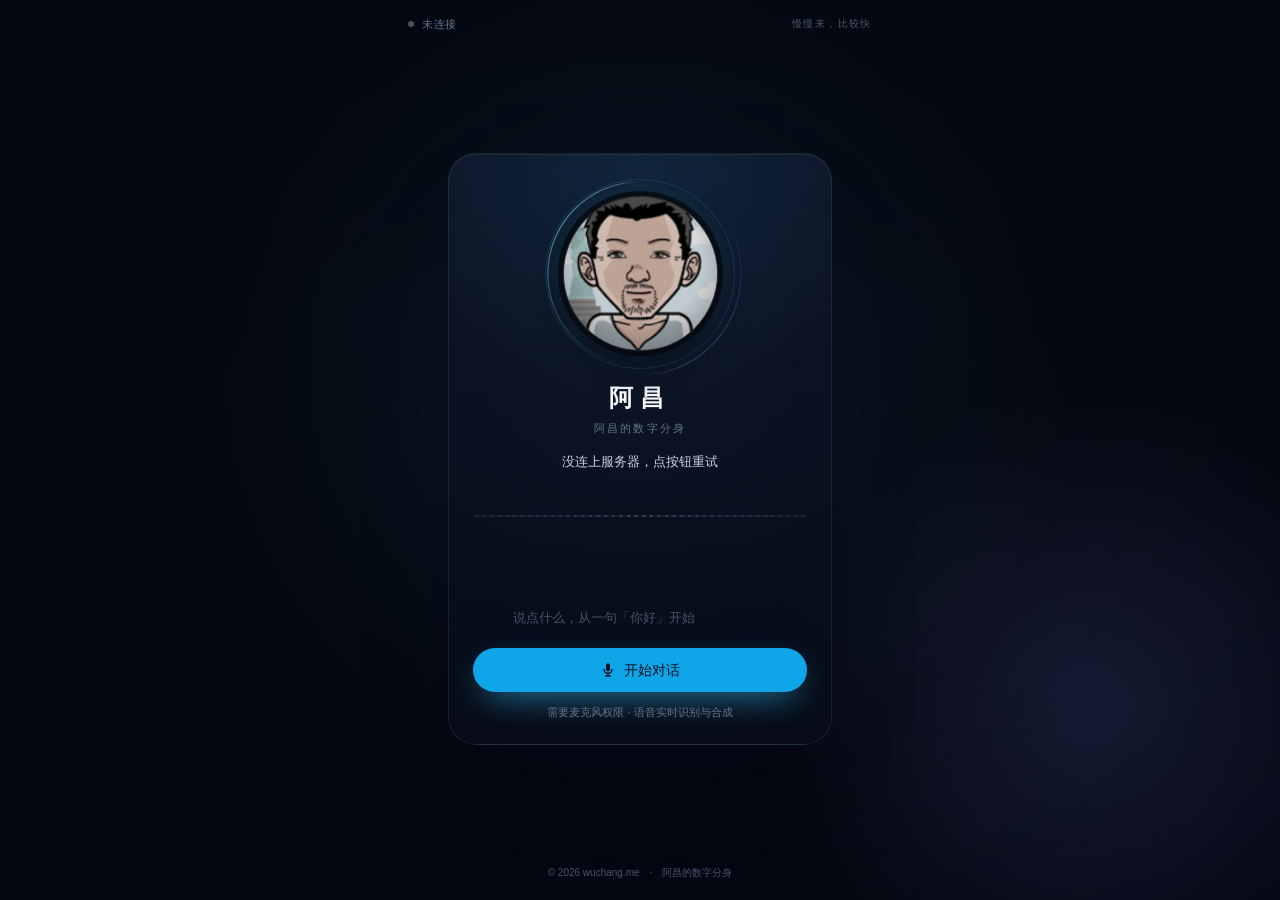
==== commit 16730c52: "feat(index): 禅语移到右上角并改成自动翻页 - 从卡片下方挪到顶栏右侧（原来 GitHub 入口的位置），   左侧连接状态不吃挤：右侧单行、超长省略号截断，窄屏也不溢出 - 由「24 秒" ====
--- a/index.html
+++ b/index.html
@@ -29,12 +29,13 @@
 
     <main class="relative mx-auto flex min-h-dvh w-full max-w-lg flex-col px-5 pb-5 pt-4">
 
-        <!-- 顶栏：连接状态 -->
-        <header class="flex w-full items-center justify-between px-1 text-[11px] tracking-wider text-slate-500">
-            <span class="inline-flex items-center gap-2">
+        <!-- 顶栏：连接状态 + 右上角一句轮换的禅语 -->
+        <header class="flex w-full items-center justify-between gap-2 px-1 text-[11px] tracking-wider text-slate-500">
+            <span class="inline-flex shrink-0 items-center gap-2">
                 <span class="pill-dot h-1.5 w-1.5 rounded-full"></span>
                 <span id="pillText">未连接</span>
             </span>
+            <span id="zen" aria-live="off"><span id="zenText">日日是好日</span></span>
         </header>
 
         <!-- 主体 -->
@@ -86,10 +87,6 @@
             </section>
         </div>
 
-        <!-- 一句禅语：安静时缓慢轮换，通话中不打扰 -->
-        <p id="zen"
-            class="mt-2 text-center text-[11px] leading-4 tracking-wider text-slate-600">日日是好日</p>
-
         <!-- 页脚：站点署名（许可与上游归属见 NOTICE.md / LICENSE） -->
         <footer class="flex items-center justify-center gap-2.5 text-[10px] text-slate-600">
             <a id="devLinks" href="diagnostics.html" class="hidden transition-colors hover:text-slate-400">部署自检</a>
--- a/css/twin.css
+++ b/css/twin.css
@@ -1,3 +1,3 @@
 *,:after,:before{--tw-border-spacing-x:0;--tw-border-spacing-y:0;--tw-translate-x:0;--tw-translate-y:0;--tw-rotate:0;--tw-skew-x:0;--tw-skew-y:0;--tw-scale-x:1;--tw-scale-y:1;--tw-pan-x: ;--tw-pan-y: ;--tw-pinch-zoom: ;--tw-scroll-snap-strictness:proximity;--tw-gradient-from-position: ;--tw-gradient-via-position: ;--tw-gradient-to-position: ;--tw-ordinal: ;--tw-slashed-zero: ;--tw-numeric-figure: ;--tw-numeric-spacing: ;--tw-numeric-fraction: ;--tw-ring-inset: ;--tw-ring-offset-width:0px;--tw-ring-offset-color:#fff;--tw-ring-color:rgba(59,130,246,.5);--tw-ring-offset-shadow:0 0 #0000;--tw-ring-shadow:0 0 #0000;--tw-shadow:0 0 #0000;--tw-shadow-colored:0 0 #0000;--tw-blur: ;--tw-brightness: ;--tw-contrast: ;--tw-grayscale: ;--tw-hue-rotate: ;--tw-invert: ;--tw-saturate: ;--tw-sepia: ;--tw-drop-shadow: ;--tw-backdrop-blur: ;--tw-backdrop-brightness: ;--tw-backdrop-contrast: ;--tw-backdrop-grayscale: ;--tw-backdrop-hue-rotate: ;--tw-backdrop-invert: ;--tw-backdrop-opacity: ;--tw-backdrop-saturate: ;--tw-backdrop-sepia: ;--tw-contain-size: ;--tw-contain-layout: ;--tw-contain-paint: ;--tw-contain-style: }::backdrop{--tw-border-spacing-x:0;--tw-border-spacing-y:0;--tw-translate-x:0;--tw-translate-y:0;--tw-rotate:0;--tw-skew-x:0;--tw-skew-y:0;--tw-scale-x:1;--tw-scale-y:1;--tw-pan-x: ;--tw-pan-y: ;--tw-pinch-zoom: ;--tw-scroll-snap-strictness:proximity;--tw-gradient-from-position: ;--tw-gradient-via-position: ;--tw-gradient-to-position: ;--tw-ordinal: ;--tw-slashed-zero: ;--tw-numeric-figure: ;--tw-numeric-spacing: ;--tw-numeric-fraction: ;--tw-ring-inset: ;--tw-ring-offset-width:0px;--tw-ring-offset-color:#fff;--tw-ring-color:rgba(59,130,246,.5);--tw-ring-offset-shadow:0 0 #0000;--tw-ring-shadow:0 0 #0000;--tw-shadow:0 0 #0000;--tw-shadow-colored:0 0 #0000;--tw-blur: ;--tw-brightness: ;--tw-contrast: ;--tw-grayscale: ;--tw-hue-rotate: ;--tw-invert: ;--tw-saturate: ;--tw-sepia: ;--tw-drop-shadow: ;--tw-backdrop-blur: ;--tw-backdrop-brightness: ;--tw-backdrop-contrast: ;--tw-backdrop-grayscale: ;--tw-backdrop-hue-rotate: ;--tw-backdrop-invert: ;--tw-backdrop-opacity: ;--tw-backdrop-saturate: ;--tw-backdrop-sepia: ;--tw-contain-size: ;--tw-contain-layout: ;--tw-contain-paint: ;--tw-contain-style: }
 
-/*! tailwindcss v3.4.17 | MIT License | https://tailwindcss.com*/*,:after,:before{box-sizing:border-box;border:0 solid #e5e7eb}:after,:before{--tw-content:""}:host,html{line-height:1.5;-webkit-text-size-adjust:100%;-moz-tab-size:4;-o-tab-size:4;tab-size:4;font-family:-apple-system,BlinkMacSystemFont,Segoe UI,Roboto,PingFang SC,Hiragino Sans GB,Microsoft YaHei,Noto Sans SC,sans-serif;font-feature-settings:normal;font-variation-settings:normal;-webkit-tap-highlight-color:transparent}body{margin:0;line-height:inherit}hr{height:0;color:inherit;border-top-width:1px}abbr:where([title]){-webkit-text-decoration:underline dotted;text-decoration:underline dotted}h1,h2,h3,h4,h5,h6{font-size:inherit;font-weight:inherit}a{color:inherit;text-decoration:inherit}b,strong{font-weight:bolder}code,kbd,pre,samp{font-family:ui-monospace,SFMono-Regular,Menlo,Monaco,Consolas,Liberation Mono,Courier New,monospace;font-feature-settings:normal;font-variation-settings:normal;font-size:1em}small{font-size:80%}sub,sup{font-size:75%;line-height:0;position:relative;vertical-align:baseline}sub{bottom:-.25em}sup{top:-.5em}table{text-indent:0;border-color:inherit;border-collapse:collapse}button,input,optgroup,select,textarea{font-family:inherit;font-feature-settings:inherit;font-variation-settings:inherit;font-size:100%;font-weight:inherit;line-height:inherit;letter-spacing:inherit;color:inherit;margin:0;padding:0}button,select{text-transform:none}button,input:where([type=button]),input:where([type=reset]),input:where([type=submit]){-webkit-appearance:button;background-color:transparent;background-image:none}:-moz-focusring{outline:auto}:-moz-ui-invalid{box-shadow:none}progress{vertical-align:baseline}::-webkit-inner-spin-button,::-webkit-outer-spin-button{height:auto}[type=search]{-webkit-appearance:textfield;outline-offset:-2px}::-webkit-search-decoration{-webkit-appearance:none}::-webkit-file-upload-button{-webkit-appearance:button;font:inherit}summary{display:list-item}blockquote,dd,dl,figure,h1,h2,h3,h4,h5,h6,hr,p,pre{margin:0}fieldset{margin:0}fieldset,legend{padding:0}menu,ol,ul{list-style:none;margin:0;padding:0}dialog{padding:0}textarea{resize:vertical}input::-moz-placeholder,textarea::-moz-placeholder{opacity:1;color:#9ca3af}input::placeholder,textarea::placeholder{opacity:1;color:#9ca3af}[role=button],button{cursor:pointer}:disabled{cursor:default}audio,canvas,embed,iframe,img,object,svg,video{display:block;vertical-align:middle}img,video{max-width:100%;height:auto}[hidden]:where(:not([hidden=until-found])){display:none}.fixed{position:fixed}.relative{position:relative}.inset-x-0{left:0;right:0}.bottom-0{bottom:0}.mx-auto{margin-left:auto;margin-right:auto}.mt-0\.5{margin-top:.125rem}.mt-2{margin-top:.5rem}.mt-2\.5{margin-top:.625rem}.mt-3{margin-top:.75rem}.mt-4{margin-top:1rem}.mt-5{margin-top:1.25rem}.line-clamp-2{overflow:hidden;display:-webkit-box;-webkit-box-orient:vertical;-webkit-line-clamp:2}.flex{display:flex}.inline-flex{display:inline-flex}.hidden{display:none}.h-1\.5{height:.375rem}.h-12{height:3rem}.h-4{height:1rem}.h-\[4\.5rem\]{height:4.5rem}.min-h-\[1\.25rem\]{min-height:1.25rem}.min-h-dvh{min-height:100dvh}.w-1\.5{width:.375rem}.w-4{width:1rem}.w-8{width:2rem}.w-full{width:100%}.max-w-lg{max-width:32rem}.max-w-sm{max-width:24rem}.flex-1{flex:1 1 0%}.shrink-0{flex-shrink:0}.resize{resize:both}.flex-col{flex-direction:column}.items-start{align-items:flex-start}.items-center{align-items:center}.justify-end{justify-content:flex-end}.justify-center{justify-content:center}.justify-between{justify-content:space-between}.gap-1\.5{gap:.375rem}.gap-2{gap:.5rem}.gap-2\.5{gap:.625rem}.overflow-hidden{overflow:hidden}.overflow-y-auto{overflow-y:auto}.rounded-full{border-radius:9999px}.bg-\[\#05080f\]{--tw-bg-opacity:1;background-color:rgb(5 8 15/var(--tw-bg-opacity,1))}.bg-slate-900{--tw-bg-opacity:1;background-color:rgb(15 23 42/var(--tw-bg-opacity,1))}.p-3{padding:.75rem}.px-1{padding-left:.25rem;padding-right:.25rem}.px-5{padding-left:1.25rem;padding-right:1.25rem}.py-5{padding-top:1.25rem}.pb-5,.py-5{padding-bottom:1.25rem}.pt-4{padding-top:1rem}.text-center{text-align:center}.font-sans{font-family:-apple-system,BlinkMacSystemFont,Segoe UI,Roboto,PingFang SC,Hiragino Sans GB,Microsoft YaHei,Noto Sans SC,sans-serif}.text-\[1\.5rem\]{font-size:1.5rem}.text-\[10px\]{font-size:10px}.text-\[11px\]{font-size:11px}.text-\[13px\]{font-size:13px}.text-xs{font-size:.75rem;line-height:1rem}.font-semibold{font-weight:600}.leading-4{line-height:1rem}.leading-5{line-height:1.25rem}.leading-none{line-height:1}.tracking-\[0\.2em\]{letter-spacing:.2em}.tracking-\[0\.3em\]{letter-spacing:.3em}.tracking-wider{letter-spacing:.05em}.tracking-widest{letter-spacing:.1em}.text-sky-300\/70{color:rgba(125,211,252,.7)}.text-sky-50\/90{color:rgba(240,249,255,.9)}.text-slate-200{--tw-text-opacity:1;color:rgb(226 232 240/var(--tw-text-opacity,1))}.text-slate-300{--tw-text-opacity:1;color:rgb(203 213 225/var(--tw-text-opacity,1))}.text-slate-400{--tw-text-opacity:1;color:rgb(148 163 184/var(--tw-text-opacity,1))}.text-slate-50{--tw-text-opacity:1;color:rgb(248 250 252/var(--tw-text-opacity,1))}.text-slate-500{--tw-text-opacity:1;color:rgb(100 116 139/var(--tw-text-opacity,1))}.text-slate-600{--tw-text-opacity:1;color:rgb(71 85 105/var(--tw-text-opacity,1))}.antialiased{-webkit-font-smoothing:antialiased;-moz-osx-font-smoothing:grayscale}.transition-colors{transition-property:color,background-color,border-color,text-decoration-color,fill,stroke;transition-timing-function:cubic-bezier(.4,0,.2,1);transition-duration:.15s}:root{--level:0;color-scheme:dark}body,html{height:100%}body{background-color:#05080f}.aurora{position:fixed;inset:0;z-index:-10;overflow:hidden;pointer-events:none}.aurora:before{content:"";position:absolute;left:50%;top:-30%;width:100vmax;height:100vmax;transform:translateX(-50%);background:radial-gradient(circle closest-side,rgba(56,189,248,.17),rgba(56,189,248,.05) 42%,transparent 68%)}.aurora:after{content:"";position:absolute;right:-25%;bottom:-35%;width:80vmax;height:80vmax;background:radial-gradient(circle closest-side,rgba(129,140,248,.14),transparent 62%)}.aurora-vignette{position:absolute;inset:0;background:radial-gradient(ellipse at center,transparent 0,rgba(3,7,18,.55) 70%,rgba(3,7,18,.9) 100%)}.card{border-radius:1.75rem;padding:1.75rem 1.5rem 1.5rem;border:1px solid hsla(0,0%,100%,.08);background:radial-gradient(120% 70% at 50% 0,rgba(56,189,248,.1),transparent 62%),linear-gradient(180deg,rgba(15,23,42,.72),rgba(7,12,24,.9));box-shadow:0 40px 90px -50px #020617,inset 0 1px 0 hsla(0,0%,100%,.06)}.card,.orb{position:relative}.orb{display:grid;place-items:center;width:clamp(7rem,22vh,11.5rem);aspect-ratio:1;flex:none}.orb-halo{position:absolute;inset:-30%;pointer-events:none;background:radial-gradient(circle closest-side,rgba(56,189,248,.45),rgba(56,189,248,.12) 52%,transparent 72%);filter:blur(20px);opacity:calc(.34 + var(--level)*.55);transform:scale(calc(.9 + var(--level)*.24));transition:opacity .25s linear,transform .25s linear}.orb-face,.orb-halo{border-radius:9999px}.orb-face{position:relative;width:84%;aspect-ratio:1;overflow:hidden;border:1px solid hsla(0,0%,100%,.16);background:#0b1424;box-shadow:0 0 0 5px rgba(5,8,15,.75),0 18px 50px -14px rgba(2,6,23,.95),0 0 calc(30px + var(--level)*80px) calc(var(--level)*8px) rgba(56,189,248,calc(.12 + var(--level)*.32));transform:scale(calc(1 + var(--level)*.045));transition:transform .12s linear,box-shadow .25s linear}.orb-face img{display:block;width:100%;height:100%;-o-object-fit:cover;object-fit:cover;-webkit-user-select:none;-moz-user-select:none;user-select:none;-webkit-user-drag:none}.orb-face:after{content:"";inset:0;background:radial-gradient(circle at 50% 42%,transparent 52%,rgba(5,8,15,.42) 100%)}.orb-face:after,.orb-ring{position:absolute;border-radius:9999px;pointer-events:none}.orb-ring{-webkit-mask:radial-gradient(farthest-side,transparent calc(100% - 2px),#000 calc(100% - 1px));mask:radial-gradient(farthest-side,transparent calc(100% - 2px),#000 calc(100% - 1px))}.orb-ring-a{inset:-1px;background:conic-gradient(from 0deg,transparent 0 52%,rgba(125,211,252,.95) 84%,rgba(186,230,253,.5) 96%,transparent 100%);opacity:.62;animation:orb-spin 9s linear infinite}.orb-ring-b{inset:-.65rem;background:conic-gradient(from 180deg,transparent 0 64%,rgba(129,140,248,.85) 92%,transparent 100%);opacity:.4;animation:orb-spin 16s linear infinite reverse}.orb:after{content:"";position:absolute;inset:-3px;border-radius:9999px;border:1px solid rgba(125,211,252,.12);pointer-events:none}@keyframes orb-spin{to{transform:rotate(1turn)}}body[data-state=offline] .orb-face{filter:grayscale(.35) brightness(.85)}body[data-state=offline] .orb-halo{opacity:.12}body[data-state=connecting] .orb-ring-a{animation-duration:1.5s;opacity:.9}body[data-state=connecting] .orb-ring-b{animation-duration:3s;opacity:.5}body[data-state=ready] .orb-ring-a{animation-duration:14s}body[data-state=listening] .orb-ring-a{animation-duration:12s;opacity:.6}body[data-state=hearing] .orb-ring-a{animation-duration:3.2s;opacity:.95}body[data-state=thinking] .orb-ring-a{animation-duration:1.1s;opacity:.95}body[data-state=thinking] .orb-ring-b{animation-duration:2.4s;opacity:.6}body[data-state=talking] .orb-ring-a{animation-duration:2.4s;opacity:1}body[data-state=talking] .orb-ring-b{animation-duration:6s;opacity:.5}body[data-state=error] .orb-ring-a,body[data-state=error] .orb-ring-b{opacity:.15}.pill-dot{background-color:#475569;transition:background-color .3s}body[data-state=connecting] .pill-dot{background-color:#fbbf24;animation:pill-blink 1.2s ease-in-out infinite}body[data-state=hearing] .pill-dot,body[data-state=listening] .pill-dot,body[data-state=ready] .pill-dot,body[data-state=talking] .pill-dot{background-color:#34d399}body[data-state=thinking] .pill-dot{background-color:#38bdf8;animation:pill-blink 1s ease-in-out infinite}body[data-state=error] .pill-dot{background-color:#f87171}@keyframes pill-blink{50%{opacity:.25}}.btn{display:inline-flex;-webkit-user-select:none;-moz-user-select:none;user-select:none;align-items:center;justify-content:center;gap:.5rem;border-radius:9999px;padding:.75rem 1.75rem;font-size:.875rem;line-height:1.25rem;font-weight:500;transition-property:color,background-color,border-color,text-decoration-color,fill,stroke,opacity,box-shadow,transform,filter,-webkit-backdrop-filter;transition-property:color,background-color,border-color,text-decoration-color,fill,stroke,opacity,box-shadow,transform,filter,backdrop-filter;transition-property:color,background-color,border-color,text-decoration-color,fill,stroke,opacity,box-shadow,transform,filter,backdrop-filter,-webkit-backdrop-filter;transition-timing-function:cubic-bezier(.4,0,.2,1);transition-duration:.15s}.btn:focus-visible{outline:2px solid rgba(56,189,248,.9);outline-offset:3px}.btn[disabled]{opacity:.45;pointer-events:none}.btn-start{background:#0ea5e9;color:#041020;box-shadow:0 12px 34px -12px rgba(56,189,248,.85)}.btn-start:hover{background:#38bdf8}.btn-start:active{transform:scale(.97)}.btn-end{background:hsla(0,0%,100%,.05);color:#cbd5e1;box-shadow:inset 0 0 0 1px hsla(0,0%,100%,.14)}.btn-end:hover{background:hsla(0,0%,100%,.1);color:#fff}.btn-end:active{transform:scale(.97)}.t-row{animation:row-in .3s cubic-bezier(.22,.61,.36,1) both}@keyframes row-in{0%{opacity:0;transform:translateY(6px)}to{opacity:1;transform:none}}.wrap-any{overflow-wrap:anywhere}#wave{display:block;touch-action:none}#zen{min-height:1rem;margin-bottom:.375rem;transition:opacity .6s ease}#debug-panel{position:fixed;bottom:.75rem;left:.75rem;z-index:50;max-height:10rem;width:min(28rem,calc(100vw - 1.5rem));overflow:auto;border-radius:.5rem;background-color:rgba(2,6,23,.85);padding:.5rem;font-family:ui-monospace,SFMono-Regular,Menlo,Monaco,Consolas,Liberation Mono,Courier New,monospace;font-size:10px;line-height:1rem;--tw-text-opacity:1;color:rgb(148 163 184/var(--tw-text-opacity,1));--tw-ring-offset-shadow:var(--tw-ring-inset) 0 0 0 var(--tw-ring-offset-width) var(--tw-ring-offset-color);--tw-ring-shadow:var(--tw-ring-inset) 0 0 0 calc(1px + var(--tw-ring-offset-width)) var(--tw-ring-color);box-shadow:var(--tw-ring-offset-shadow),var(--tw-ring-shadow),var(--tw-shadow,0 0 #0000);--tw-ring-color:hsla(0,0%,100%,.1)}@media (prefers-reduced-motion:reduce){.orb-face,.orb-halo,.orb-ring-a,.orb-ring-b,.pill-dot,.t-row{animation:none!important;transition:none!important}}.hover\:text-slate-400:hover{--tw-text-opacity:1;color:rgb(148 163 184/var(--tw-text-opacity,1))}+/*! tailwindcss v3.4.17 | MIT License | https://tailwindcss.com*/*,:after,:before{box-sizing:border-box;border:0 solid #e5e7eb}:after,:before{--tw-content:""}:host,html{line-height:1.5;-webkit-text-size-adjust:100%;-moz-tab-size:4;-o-tab-size:4;tab-size:4;font-family:-apple-system,BlinkMacSystemFont,Segoe UI,Roboto,PingFang SC,Hiragino Sans GB,Microsoft YaHei,Noto Sans SC,sans-serif;font-feature-settings:normal;font-variation-settings:normal;-webkit-tap-highlight-color:transparent}body{margin:0;line-height:inherit}hr{height:0;color:inherit;border-top-width:1px}abbr:where([title]){-webkit-text-decoration:underline dotted;text-decoration:underline dotted}h1,h2,h3,h4,h5,h6{font-size:inherit;font-weight:inherit}a{color:inherit;text-decoration:inherit}b,strong{font-weight:bolder}code,kbd,pre,samp{font-family:ui-monospace,SFMono-Regular,Menlo,Monaco,Consolas,Liberation Mono,Courier New,monospace;font-feature-settings:normal;font-variation-settings:normal;font-size:1em}small{font-size:80%}sub,sup{font-size:75%;line-height:0;position:relative;vertical-align:baseline}sub{bottom:-.25em}sup{top:-.5em}table{text-indent:0;border-color:inherit;border-collapse:collapse}button,input,optgroup,select,textarea{font-family:inherit;font-feature-settings:inherit;font-variation-settings:inherit;font-size:100%;font-weight:inherit;line-height:inherit;letter-spacing:inherit;color:inherit;margin:0;padding:0}button,select{text-transform:none}button,input:where([type=button]),input:where([type=reset]),input:where([type=submit]){-webkit-appearance:button;background-color:transparent;background-image:none}:-moz-focusring{outline:auto}:-moz-ui-invalid{box-shadow:none}progress{vertical-align:baseline}::-webkit-inner-spin-button,::-webkit-outer-spin-button{height:auto}[type=search]{-webkit-appearance:textfield;outline-offset:-2px}::-webkit-search-decoration{-webkit-appearance:none}::-webkit-file-upload-button{-webkit-appearance:button;font:inherit}summary{display:list-item}blockquote,dd,dl,figure,h1,h2,h3,h4,h5,h6,hr,p,pre{margin:0}fieldset{margin:0}fieldset,legend{padding:0}menu,ol,ul{list-style:none;margin:0;padding:0}dialog{padding:0}textarea{resize:vertical}input::-moz-placeholder,textarea::-moz-placeholder{opacity:1;color:#9ca3af}input::placeholder,textarea::placeholder{opacity:1;color:#9ca3af}[role=button],button{cursor:pointer}:disabled{cursor:default}audio,canvas,embed,iframe,img,object,svg,video{display:block;vertical-align:middle}img,video{max-width:100%;height:auto}[hidden]:where(:not([hidden=until-found])){display:none}.fixed{position:fixed}.relative{position:relative}.inset-x-0{left:0;right:0}.bottom-0{bottom:0}.mx-auto{margin-left:auto;margin-right:auto}.mt-0\.5{margin-top:.125rem}.mt-2\.5{margin-top:.625rem}.mt-3{margin-top:.75rem}.mt-4{margin-top:1rem}.mt-5{margin-top:1.25rem}.line-clamp-2{overflow:hidden;display:-webkit-box;-webkit-box-orient:vertical;-webkit-line-clamp:2}.flex{display:flex}.inline-flex{display:inline-flex}.hidden{display:none}.h-1\.5{height:.375rem}.h-12{height:3rem}.h-4{height:1rem}.h-\[4\.5rem\]{height:4.5rem}.min-h-\[1\.25rem\]{min-height:1.25rem}.min-h-dvh{min-height:100dvh}.w-1\.5{width:.375rem}.w-4{width:1rem}.w-8{width:2rem}.w-full{width:100%}.max-w-lg{max-width:32rem}.max-w-sm{max-width:24rem}.flex-1{flex:1 1 0%}.shrink-0{flex-shrink:0}.resize{resize:both}.flex-col{flex-direction:column}.items-start{align-items:flex-start}.items-center{align-items:center}.justify-end{justify-content:flex-end}.justify-center{justify-content:center}.justify-between{justify-content:space-between}.gap-1\.5{gap:.375rem}.gap-2{gap:.5rem}.gap-2\.5{gap:.625rem}.overflow-hidden{overflow:hidden}.overflow-y-auto{overflow-y:auto}.rounded-full{border-radius:9999px}.bg-\[\#05080f\]{--tw-bg-opacity:1;background-color:rgb(5 8 15/var(--tw-bg-opacity,1))}.bg-slate-900{--tw-bg-opacity:1;background-color:rgb(15 23 42/var(--tw-bg-opacity,1))}.p-3{padding:.75rem}.px-1{padding-left:.25rem;padding-right:.25rem}.px-5{padding-left:1.25rem;padding-right:1.25rem}.py-5{padding-top:1.25rem}.pb-5,.py-5{padding-bottom:1.25rem}.pt-4{padding-top:1rem}.text-center{text-align:center}.font-sans{font-family:-apple-system,BlinkMacSystemFont,Segoe UI,Roboto,PingFang SC,Hiragino Sans GB,Microsoft YaHei,Noto Sans SC,sans-serif}.text-\[1\.5rem\]{font-size:1.5rem}.text-\[10px\]{font-size:10px}.text-\[11px\]{font-size:11px}.text-\[13px\]{font-size:13px}.text-xs{font-size:.75rem;line-height:1rem}.font-semibold{font-weight:600}.leading-4{line-height:1rem}.leading-5{line-height:1.25rem}.leading-none{line-height:1}.tracking-\[0\.2em\]{letter-spacing:.2em}.tracking-\[0\.3em\]{letter-spacing:.3em}.tracking-wider{letter-spacing:.05em}.tracking-widest{letter-spacing:.1em}.text-sky-300\/70{color:rgba(125,211,252,.7)}.text-sky-50\/90{color:rgba(240,249,255,.9)}.text-slate-200{--tw-text-opacity:1;color:rgb(226 232 240/var(--tw-text-opacity,1))}.text-slate-300{--tw-text-opacity:1;color:rgb(203 213 225/var(--tw-text-opacity,1))}.text-slate-400{--tw-text-opacity:1;color:rgb(148 163 184/var(--tw-text-opacity,1))}.text-slate-50{--tw-text-opacity:1;color:rgb(248 250 252/var(--tw-text-opacity,1))}.text-slate-500{--tw-text-opacity:1;color:rgb(100 116 139/var(--tw-text-opacity,1))}.text-slate-600{--tw-text-opacity:1;color:rgb(71 85 105/var(--tw-text-opacity,1))}.antialiased{-webkit-font-smoothing:antialiased;-moz-osx-font-smoothing:grayscale}.transition-colors{transition-property:color,background-color,border-color,text-decoration-color,fill,stroke;transition-timing-function:cubic-bezier(.4,0,.2,1);transition-duration:.15s}:root{--level:0;color-scheme:dark}body,html{height:100%}body{background-color:#05080f}.aurora{position:fixed;inset:0;z-index:-10;overflow:hidden;pointer-events:none}.aurora:before{content:"";position:absolute;left:50%;top:-30%;width:100vmax;height:100vmax;transform:translateX(-50%);background:radial-gradient(circle closest-side,rgba(56,189,248,.17),rgba(56,189,248,.05) 42%,transparent 68%)}.aurora:after{content:"";position:absolute;right:-25%;bottom:-35%;width:80vmax;height:80vmax;background:radial-gradient(circle closest-side,rgba(129,140,248,.14),transparent 62%)}.aurora-vignette{position:absolute;inset:0;background:radial-gradient(ellipse at center,transparent 0,rgba(3,7,18,.55) 70%,rgba(3,7,18,.9) 100%)}.card{border-radius:1.75rem;padding:1.75rem 1.5rem 1.5rem;border:1px solid hsla(0,0%,100%,.08);background:radial-gradient(120% 70% at 50% 0,rgba(56,189,248,.1),transparent 62%),linear-gradient(180deg,rgba(15,23,42,.72),rgba(7,12,24,.9));box-shadow:0 40px 90px -50px #020617,inset 0 1px 0 hsla(0,0%,100%,.06)}.card,.orb{position:relative}.orb{display:grid;place-items:center;width:clamp(7rem,22vh,11.5rem);aspect-ratio:1;flex:none}.orb-halo{position:absolute;inset:-30%;pointer-events:none;background:radial-gradient(circle closest-side,rgba(56,189,248,.45),rgba(56,189,248,.12) 52%,transparent 72%);filter:blur(20px);opacity:calc(.34 + var(--level)*.55);transform:scale(calc(.9 + var(--level)*.24));transition:opacity .25s linear,transform .25s linear}.orb-face,.orb-halo{border-radius:9999px}.orb-face{position:relative;width:84%;aspect-ratio:1;overflow:hidden;border:1px solid hsla(0,0%,100%,.16);background:#0b1424;box-shadow:0 0 0 5px rgba(5,8,15,.75),0 18px 50px -14px rgba(2,6,23,.95),0 0 calc(30px + var(--level)*80px) calc(var(--level)*8px) rgba(56,189,248,calc(.12 + var(--level)*.32));transform:scale(calc(1 + var(--level)*.045));transition:transform .12s linear,box-shadow .25s linear}.orb-face img{display:block;width:100%;height:100%;-o-object-fit:cover;object-fit:cover;-webkit-user-select:none;-moz-user-select:none;user-select:none;-webkit-user-drag:none}.orb-face:after{content:"";inset:0;background:radial-gradient(circle at 50% 42%,transparent 52%,rgba(5,8,15,.42) 100%)}.orb-face:after,.orb-ring{position:absolute;border-radius:9999px;pointer-events:none}.orb-ring{-webkit-mask:radial-gradient(farthest-side,transparent calc(100% - 2px),#000 calc(100% - 1px));mask:radial-gradient(farthest-side,transparent calc(100% - 2px),#000 calc(100% - 1px))}.orb-ring-a{inset:-1px;background:conic-gradient(from 0deg,transparent 0 52%,rgba(125,211,252,.95) 84%,rgba(186,230,253,.5) 96%,transparent 100%);opacity:.62;animation:orb-spin 9s linear infinite}.orb-ring-b{inset:-.65rem;background:conic-gradient(from 180deg,transparent 0 64%,rgba(129,140,248,.85) 92%,transparent 100%);opacity:.4;animation:orb-spin 16s linear infinite reverse}.orb:after{content:"";position:absolute;inset:-3px;border-radius:9999px;border:1px solid rgba(125,211,252,.12);pointer-events:none}@keyframes orb-spin{to{transform:rotate(1turn)}}body[data-state=offline] .orb-face{filter:grayscale(.35) brightness(.85)}body[data-state=offline] .orb-halo{opacity:.12}body[data-state=connecting] .orb-ring-a{animation-duration:1.5s;opacity:.9}body[data-state=connecting] .orb-ring-b{animation-duration:3s;opacity:.5}body[data-state=ready] .orb-ring-a{animation-duration:14s}body[data-state=listening] .orb-ring-a{animation-duration:12s;opacity:.6}body[data-state=hearing] .orb-ring-a{animation-duration:3.2s;opacity:.95}body[data-state=thinking] .orb-ring-a{animation-duration:1.1s;opacity:.95}body[data-state=thinking] .orb-ring-b{animation-duration:2.4s;opacity:.6}body[data-state=talking] .orb-ring-a{animation-duration:2.4s;opacity:1}body[data-state=talking] .orb-ring-b{animation-duration:6s;opacity:.5}body[data-state=error] .orb-ring-a,body[data-state=error] .orb-ring-b{opacity:.15}.pill-dot{background-color:#475569;transition:background-color .3s}body[data-state=connecting] .pill-dot{background-color:#fbbf24;animation:pill-blink 1.2s ease-in-out infinite}body[data-state=hearing] .pill-dot,body[data-state=listening] .pill-dot,body[data-state=ready] .pill-dot,body[data-state=talking] .pill-dot{background-color:#34d399}body[data-state=thinking] .pill-dot{background-color:#38bdf8;animation:pill-blink 1s ease-in-out infinite}body[data-state=error] .pill-dot{background-color:#f87171}@keyframes pill-blink{50%{opacity:.25}}.btn{display:inline-flex;-webkit-user-select:none;-moz-user-select:none;user-select:none;align-items:center;justify-content:center;gap:.5rem;border-radius:9999px;padding:.75rem 1.75rem;font-size:.875rem;line-height:1.25rem;font-weight:500;transition-property:color,background-color,border-color,text-decoration-color,fill,stroke,opacity,box-shadow,transform,filter,-webkit-backdrop-filter;transition-property:color,background-color,border-color,text-decoration-color,fill,stroke,opacity,box-shadow,transform,filter,backdrop-filter;transition-property:color,background-color,border-color,text-decoration-color,fill,stroke,opacity,box-shadow,transform,filter,backdrop-filter,-webkit-backdrop-filter;transition-timing-function:cubic-bezier(.4,0,.2,1);transition-duration:.15s}.btn:focus-visible{outline:2px solid rgba(56,189,248,.9);outline-offset:3px}.btn[disabled]{opacity:.45;pointer-events:none}.btn-start{background:#0ea5e9;color:#041020;box-shadow:0 12px 34px -12px rgba(56,189,248,.85)}.btn-start:hover{background:#38bdf8}.btn-start:active{transform:scale(.97)}.btn-end{background:hsla(0,0%,100%,.05);color:#cbd5e1;box-shadow:inset 0 0 0 1px hsla(0,0%,100%,.14)}.btn-end:hover{background:hsla(0,0%,100%,.1);color:#fff}.btn-end:active{transform:scale(.97)}.t-row{animation:row-in .3s cubic-bezier(.22,.61,.36,1) both}@keyframes row-in{0%{opacity:0;transform:translateY(6px)}to{opacity:1;transform:none}}.wrap-any{overflow-wrap:anywhere}#wave{display:block;touch-action:none}#zen{min-width:0;flex:0 1 auto;overflow:hidden;text-align:right;white-space:nowrap;text-overflow:ellipsis;font-size:10px;line-height:1.2;letter-spacing:.14em;color:#475569}#zenText{display:inline-block;will-change:transform,opacity}#debug-panel{position:fixed;bottom:.75rem;left:.75rem;z-index:50;max-height:10rem;width:min(28rem,calc(100vw - 1.5rem));overflow:auto;border-radius:.5rem;background-color:rgba(2,6,23,.85);padding:.5rem;font-family:ui-monospace,SFMono-Regular,Menlo,Monaco,Consolas,Liberation Mono,Courier New,monospace;font-size:10px;line-height:1rem;--tw-text-opacity:1;color:rgb(148 163 184/var(--tw-text-opacity,1));--tw-ring-offset-shadow:var(--tw-ring-inset) 0 0 0 var(--tw-ring-offset-width) var(--tw-ring-offset-color);--tw-ring-shadow:var(--tw-ring-inset) 0 0 0 calc(1px + var(--tw-ring-offset-width)) var(--tw-ring-color);box-shadow:var(--tw-ring-offset-shadow),var(--tw-ring-shadow),var(--tw-shadow,0 0 #0000);--tw-ring-color:hsla(0,0%,100%,.1)}@media (prefers-reduced-motion:reduce){.orb-face,.orb-halo,.orb-ring-a,.orb-ring-b,.pill-dot,.t-row{animation:none!important;transition:none!important}}.hover\:text-slate-400:hover{--tw-text-opacity:1;color:rgb(148 163 184/var(--tw-text-opacity,1))}
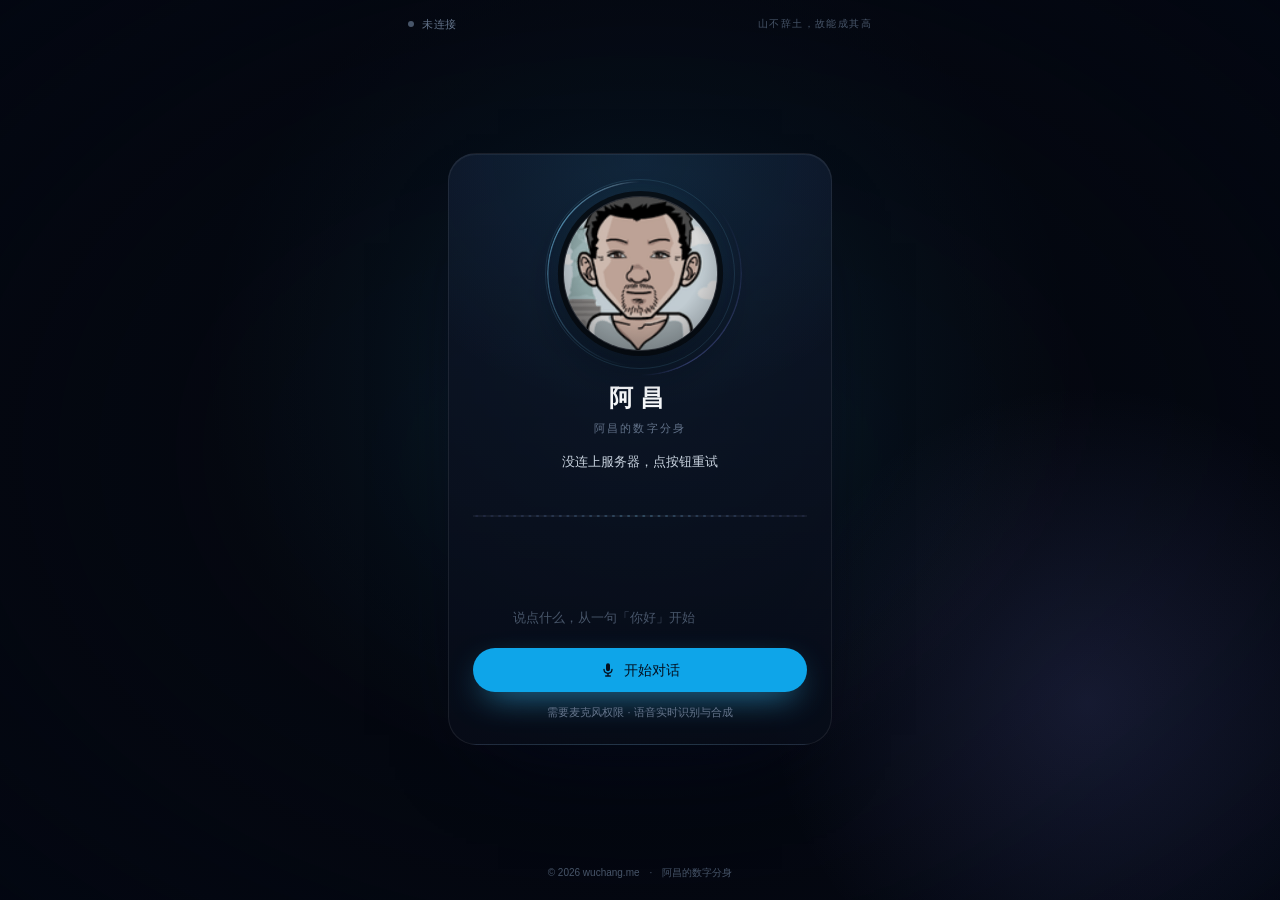
==== commit 94101599: "feat: add baidu analytics script to all html files and build template" ====
--- a/index.html
+++ b/index.html
@@ -18,6 +18,15 @@
     <link rel="icon" href="favicon.ico">
     <!-- Tailwind（本地编译产物，不依赖 CDN；源样式见 css/twin.src.css） -->
     <link rel="stylesheet" href="css/twin.css?v=1">
+    <script>
+    var _hmt = _hmt || [];
+    (function() {
+      var hm = document.createElement("script");
+      hm.src = "https://hm.baidu.com/hm.js?6d9430ea497e0652a42e0aa5a2fcc6c3";
+      var s = document.getElementsByTagName("script")[0]; 
+      s.parentNode.insertBefore(hm, s);
+    })();
+    </script>
 </head>
 
 <body class="min-h-dvh overflow-y-auto bg-[#05080f] font-sans text-slate-200 antialiased" data-state="offline">
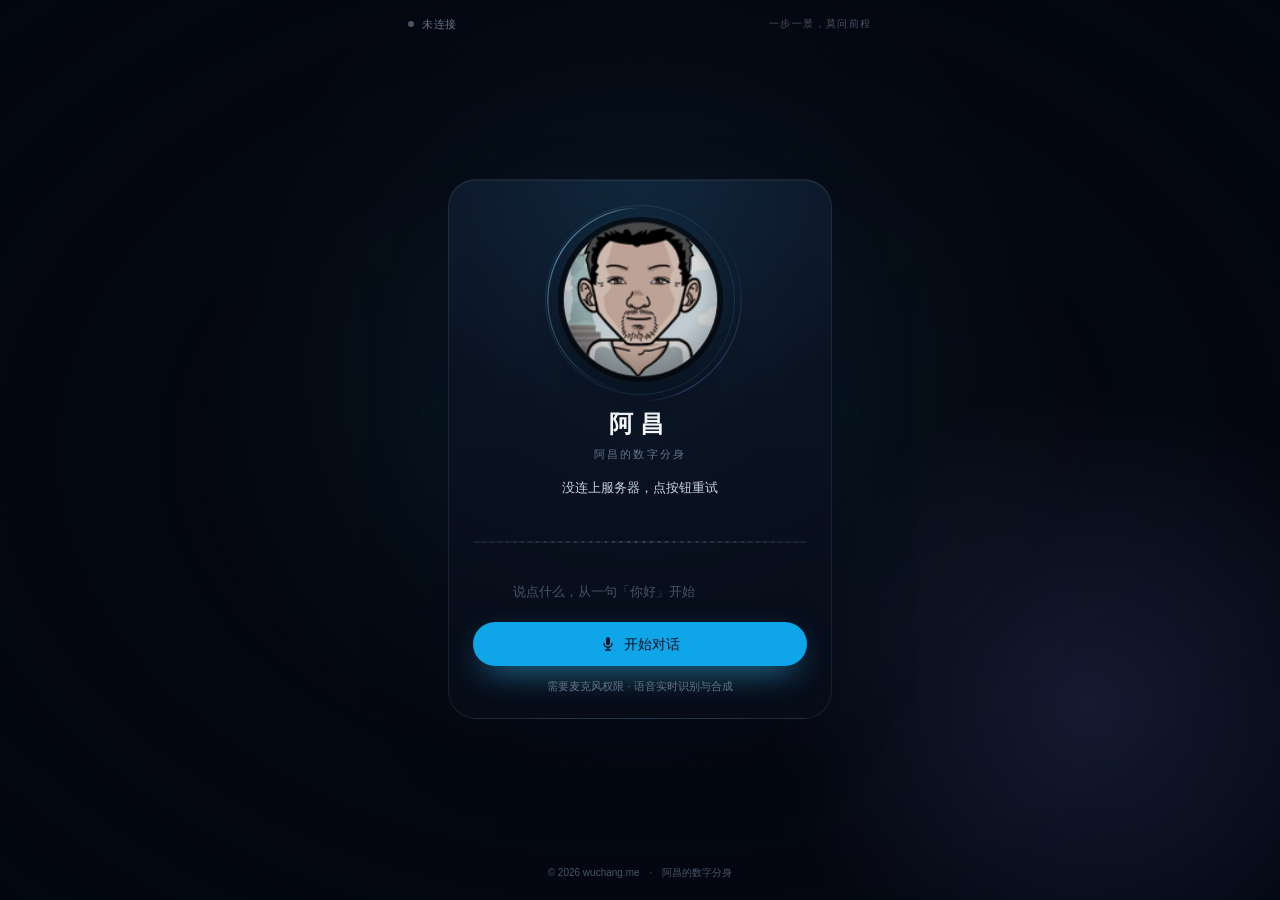
==== commit 326de5f7: "feat: implement proactive greeting and optimize UI display for long text" ====
--- a/index.html
+++ b/index.html
@@ -73,9 +73,9 @@
                 <!-- 波纹（实时音量） -->
                 <canvas id="wave" class="mt-5 h-12 w-full" aria-hidden="true"></canvas>
 
-                <!-- 最近几轮对话（固定高度，避免对话时页面跳动） -->
+                <!-- 最近几轮对话（取消固定高度，改为最小高度，支持溢出显示） -->
                 <div id="transcript"
-                    class="mt-4 flex h-[4.5rem] w-full flex-col justify-end gap-1.5 overflow-hidden text-[13px] leading-5">
+                    class="mt-4 flex min-h-[4.5rem] w-full flex-col justify-end gap-1.5 text-[13px] leading-5">
                 </div>
 
                 <!-- 主按钮 -->
@@ -119,7 +119,7 @@
     <!-- 一句禅语（纯展示，不参与语音链路） -->
     <script src="js/zen.js?v=1"></script>
     <!-- 主逻辑 -->
-    <script src="js/twin.js?v=1"></script>
+    <script src="js/twin.js?v=2"></script>
 </body>
 
 </html>
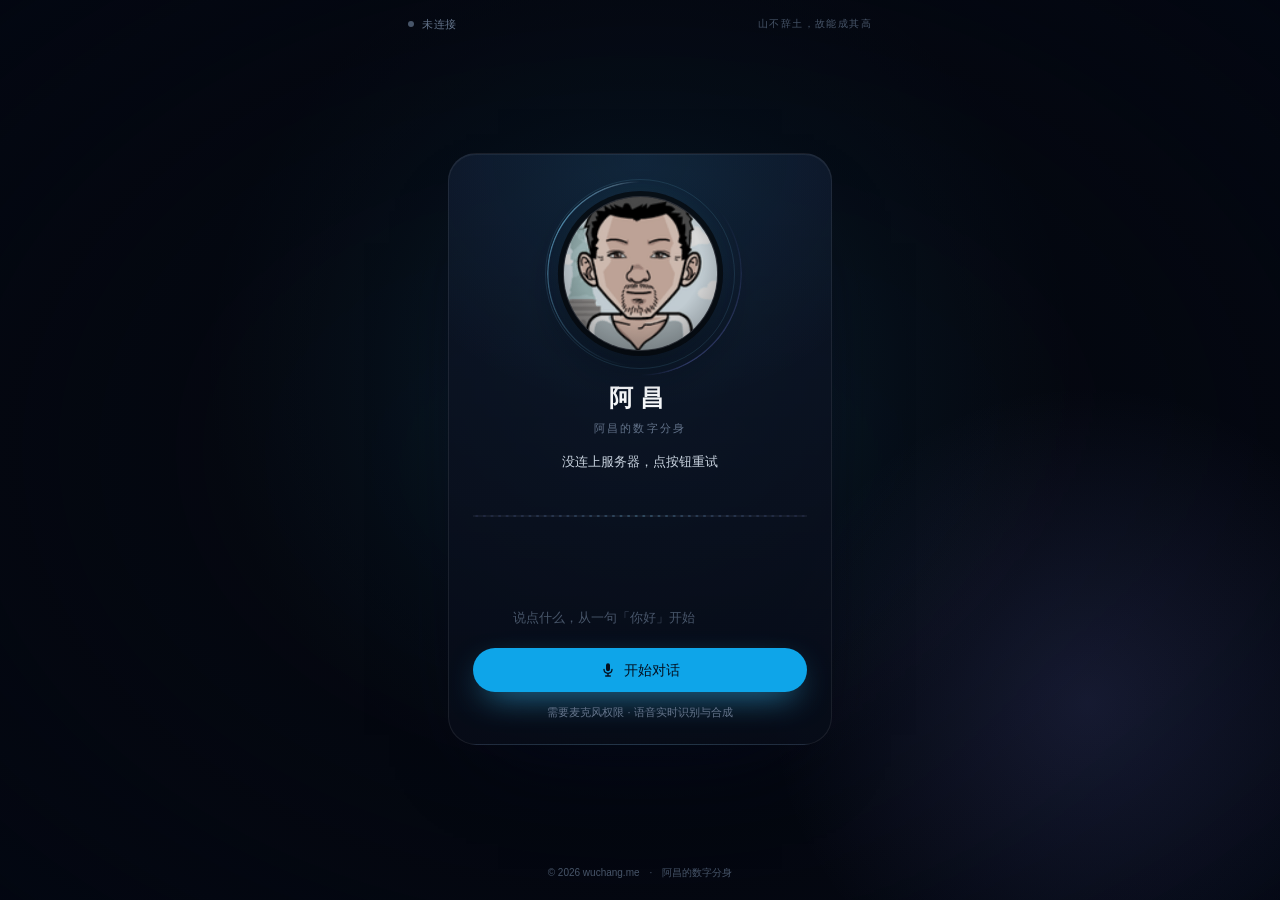
==== commit ed682e00: "style: optimize UI display for long text and fix small transcript issues" ====
--- a/index.html
+++ b/index.html
@@ -73,9 +73,9 @@
                 <!-- 波纹（实时音量） -->
                 <canvas id="wave" class="mt-5 h-12 w-full" aria-hidden="true"></canvas>
 
-                <!-- 最近几轮对话（取消固定高度，改为最小高度，支持溢出显示） -->
+                <!-- 最近几轮对话（固定高度，避免对话时页面跳动） -->
                 <div id="transcript"
-                    class="mt-4 flex min-h-[4.5rem] w-full flex-col justify-end gap-1.5 text-[13px] leading-5">
+                    class="mt-4 flex h-[4.5rem] w-full flex-col justify-end gap-1.5 overflow-hidden text-[13px] leading-5">
                 </div>
 
                 <!-- 主按钮 -->
@@ -119,7 +119,7 @@
     <!-- 一句禅语（纯展示，不参与语音链路） -->
     <script src="js/zen.js?v=1"></script>
     <!-- 主逻辑 -->
-    <script src="js/twin.js?v=2"></script>
+    <script src="js/twin.js?v=1"></script>
 </body>
 
 </html>
